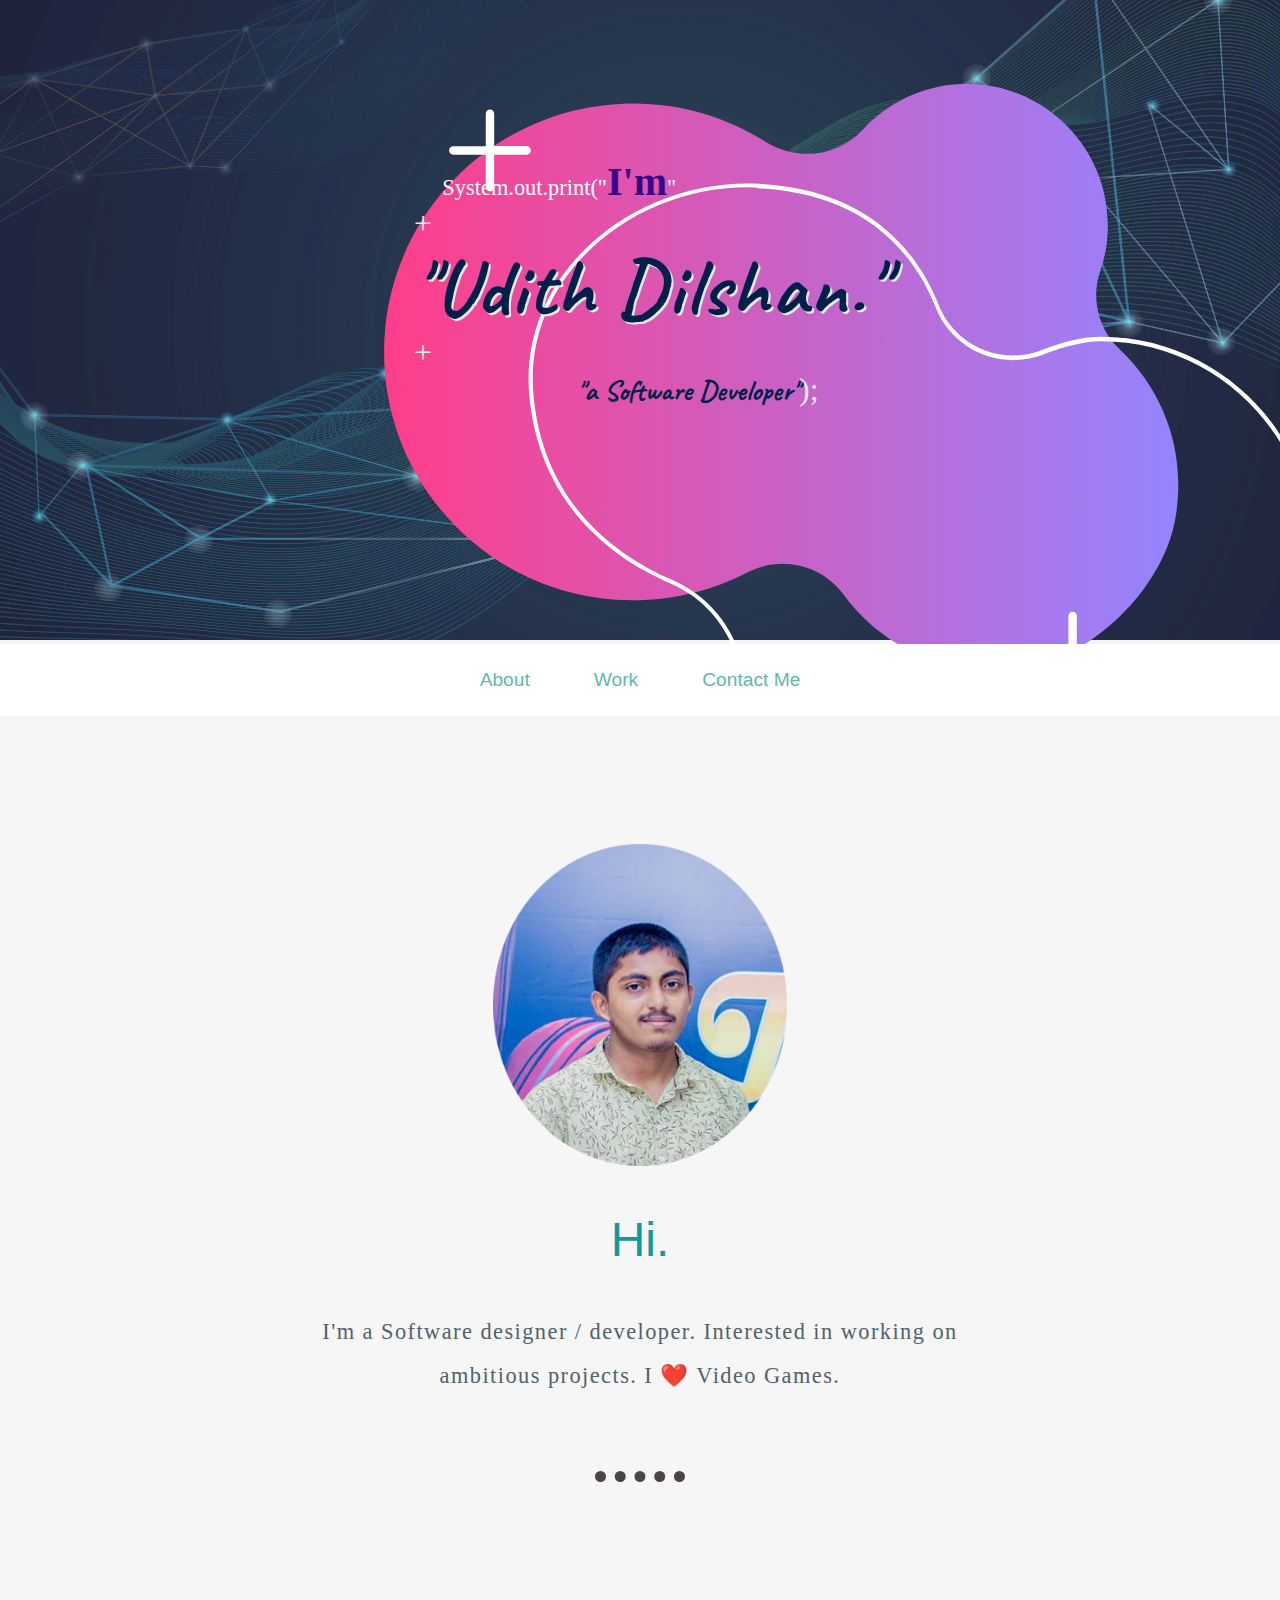
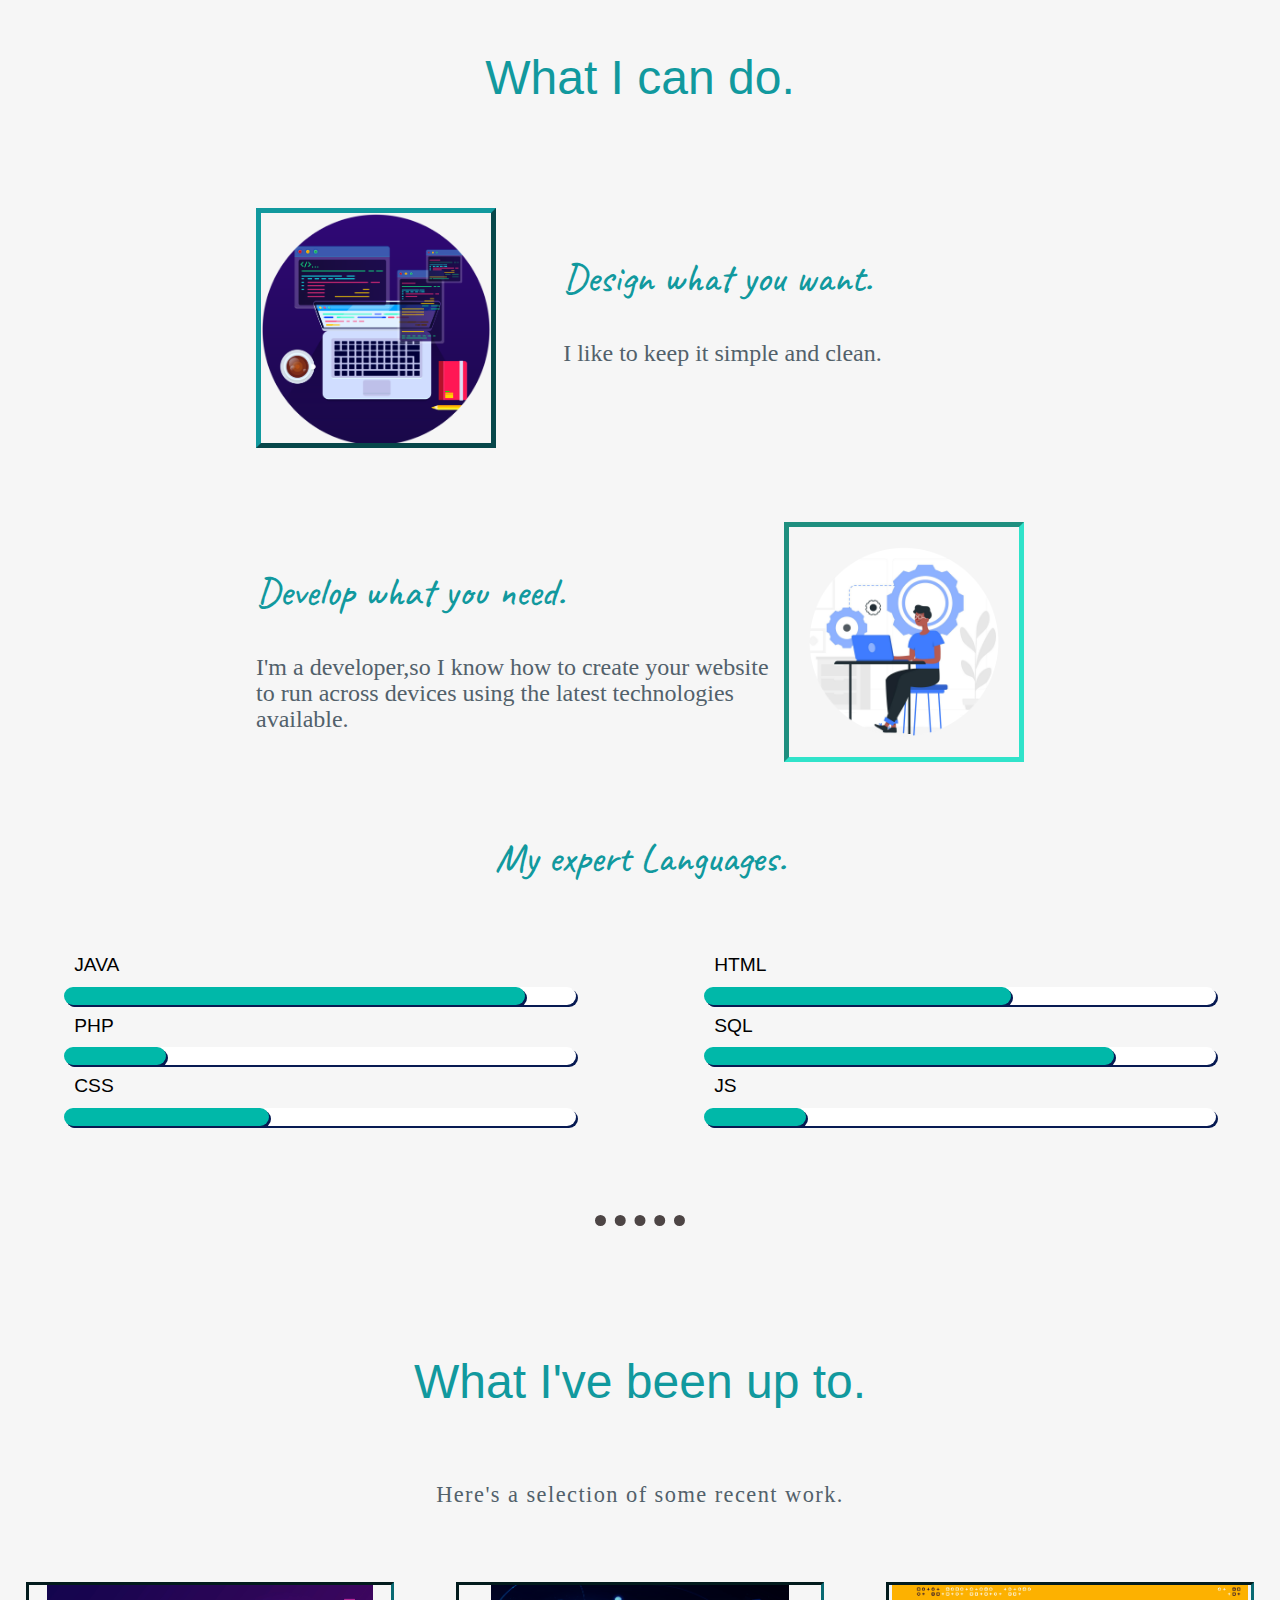
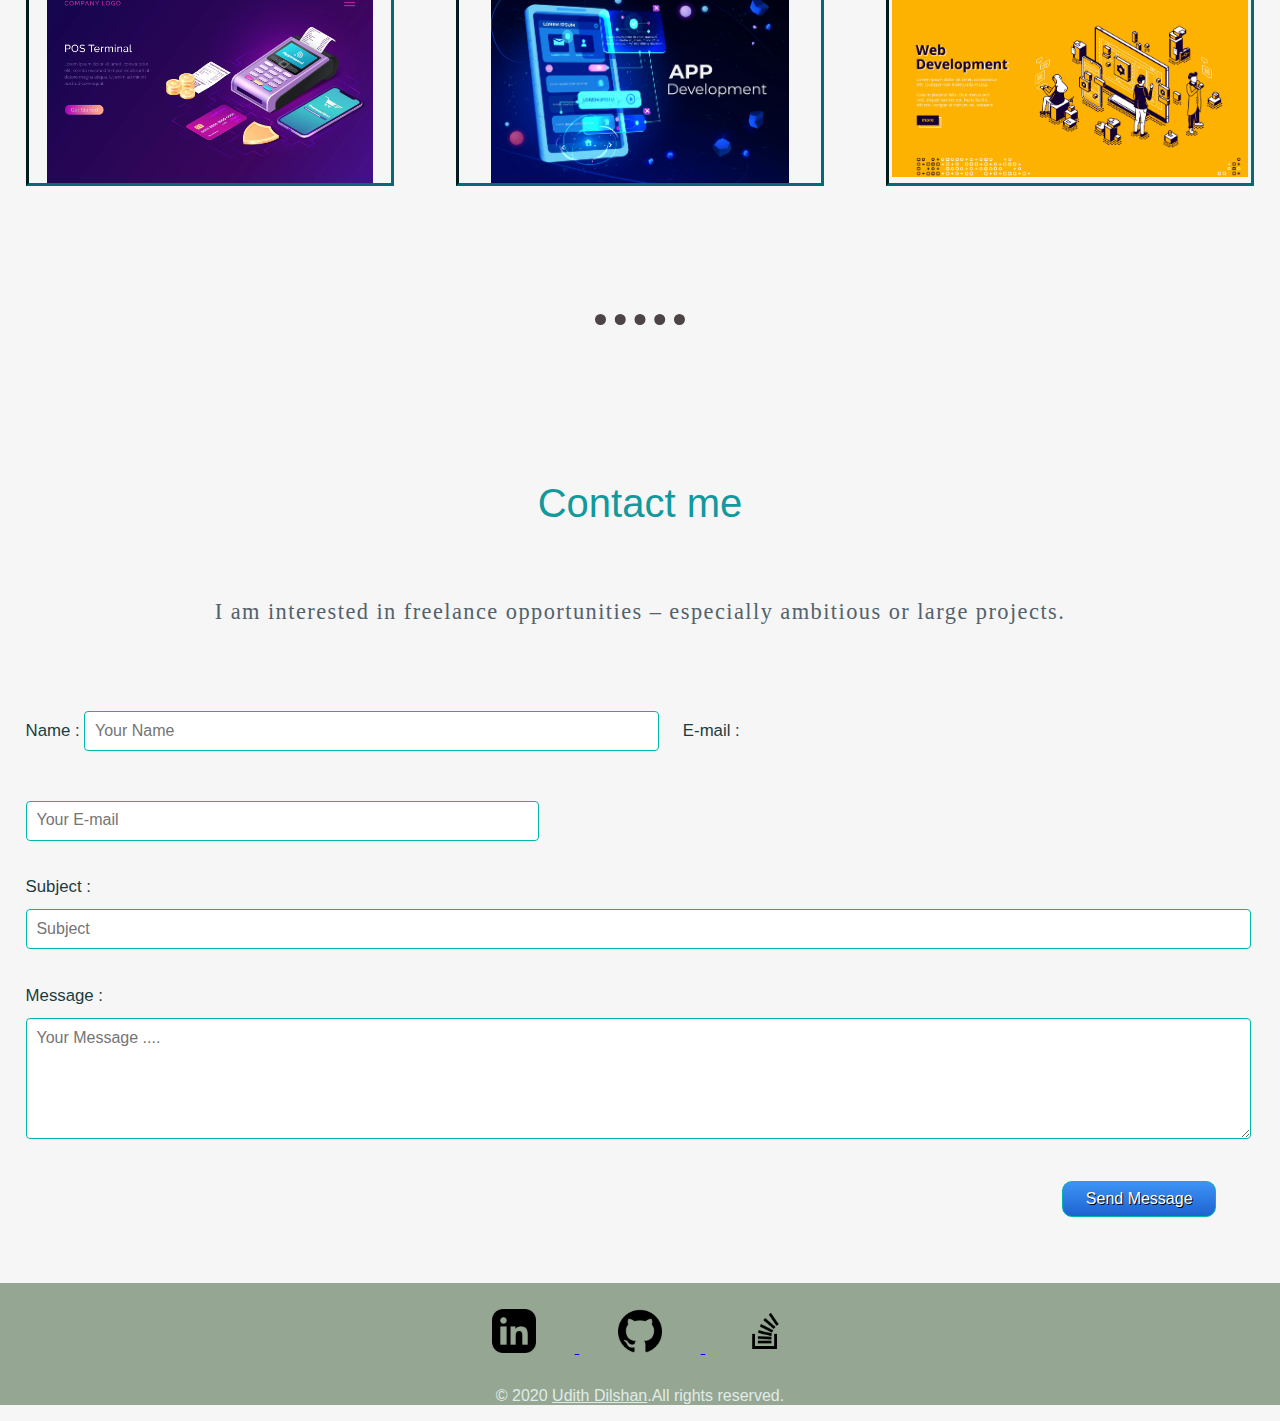
==== index.html @ 2de22fe9 "Add files via upload" ====
<!doctype html>
<head>
    <meta charset="utf-8">
    <title>Udith Dilshan</title>
    <meta name="viewport" content="width=device-width, initial-scale=1">
    <link rel="shortcut icon" sizes="64x64" href="img/favicon.png" type="image/x-icon">
    <link href="https://fonts.googleapis.com/css2?family=Caveat:wght@700&display=swap" rel="stylesheet">
    <link rel="stylesheet" href="css/normalize.css">
    <link rel="stylesheet" href="css/main.css">
    <link rel="stylesheet" href="css/responsive.css">
</head>

<body>

<div id="slideshow-container">
    <div class="slide">
        <img class="img-front" src="img/Cover.webp" alt="front_pic">
        <div id="front-shape">
            <img id="img-round" src="img/screen.svg" alt="round-gradient">
            <div class="front-text">
                <h3>System.out.print("<span>I'm</span>"</h3>
                <h1><span class="plus">+</span> "Udith Dilshan." <span class="plus">+</span></h1>
                <h2> "a Software Developer"<span>);</span></h2>
            </div>
        </div>
    </div>

</div>

<!--==============  Header  =======================-->

<header id="header">
    <nav id="menu">
        <ul>
            <li><a href="index.html" target="">About</a></li>
            <li><a href="index.html" target="">Work</a></li>
            <li><a href="index.html" target="">Contact Me</a></li>
        </ul>
    </nav>
</header>

<!--==============  Header END  =====================-->

<!--==============  Content   ========================-->

<article>
    <section id="profile">
        <div class="container">
            <img src="img/profile.png" alt="udith-dilshan-profile-pic">
            <h1>Hi.</h1>
            <p id="intro">I'm a Software designer / developer.
                Interested in working on ambitious projects.
                I ❤️ Video Games.</p>
        </div>
    </section>
    <hr>
    <section id="skills">
        <div class="container">
            <h1>What I can do.</h1>
            <div id="design">
                <img src="img/what-i-can-do-pic-1.png" alt="what-i-can-do">
                <div>
                    <h3>Design what you want.</h3>
                    <p>I like to keep it simple and clean.</p>
                </div>
            </div>
            <div id="develop">
                <img src="img/what-i-can-do-pic-2.png" alt="what-i-can-do">
                <div>
                    <h3>Develop what you need.</h3>
                    <p>I'm a developer,so I know how to create your website
                        to run across devices using the latest technologies available.</p>
                </div>
            </div>
            <div id="experience">
                <h3>My expert Languages.</h3>
                <div class="set-1">
                    <p class="lang">HTML</p>
                    <div class="scale">
                        <div class="scale" id="skill-html"></div>
                    </div>
                    <p class="lang">SQL</p>
                    <div class="scale">
                        <div class="scale" id="skill-sql"></div>
                    </div>
                    <p class="lang">JS</p>
                    <div class="scale">
                        <div class="scale" id="skill-js"></div>
                    </div>
                </div>
                <div class="set-2">
                    <p class="lang">JAVA</p>
                    <div class="scale">
                        <div class="scale" id="skill-java"></div>
                    </div>
                    <p class="lang">PHP</p>
                    <div class="scale">
                        <div class="scale" id="skill-php"></div>
                    </div>
                    <p class="lang">CSS</p>
                    <div class="scale">
                        <div class="scale" id="skill-css"></div>
                    </div>
                </div>
            </div>
        </div>
    </section>
    <hr>
    <section id="work">

        <h1>What I've been up to.</h1>
        <p>Here's a selection of some recent work.</p>
        <div id="grid-container">
            <div class="grid-item grid-item-1">
                <img class="grid-img-1" src="img/pos.webp" alt="pos">
                <a class="details details-1" href="">POS System</a>
            </div>

            <div class="grid-item grid-item-2">
                <img class="grid-img-2" src="img/app-dev.webp" alt="app">
                <a class="details details-2" href="">App Development</a>
            </div>

            <div class="grid-item grid-item-3">
                <img class="grid-img-3" src="img/web.webp" alt="web">
                <a class="details details-3" href="">Web Development</a>
            </div>
        </div>
    </section>
    <hr>
    <section id="contact-me">
        <h1>Contact me</h1>
        <p>I am interested in freelance opportunities – especially ambitious or large projects.</p>
        <form id="contact-form" action="">
            <div>
                <label for="f-name">Name :</label>
                <input id="f-name" type="text" name="Name" placeholder="Your Name">
                <label id="email-label" for="email">E-mail :</label>
                <input type="email" id="email" name="Email" placeholder="Your E-mail">
            </div>
            <div>
                <label id="subject-label" for="subject">Subject :</label>
                <input type="text" id="subject" name="subject" placeholder="Subject">
                <label for="message">Message :</label>
                <textarea name="message" id="message" cols="30" rows="10" placeholder="Your Message ...."></textarea>
            </div>
            <input id="submit" type="submit" value="Send Message">
        </form>
    </section>
</article>

<!--============ Content END ================-->
<!--=============  Footer  =================-->
<Footer>
    <div id="links">
        <a href="https://www.linkedin.com/in/udith-dilshan-728511165">
            <img src="img/social/linkedin.png" alt="linkedin">
        </a>
        <a href="https://github.com/udithdilshan">
            <img src="img/social/github.png" alt="linkedin">
        </a>
        <a href="https://stackoverflow.com/users/10536627/udith">
            <img src="img/social/stack-overflow.png" alt="stack-overflow">
        </a>
    </div>
    <div id="copy">
        <p>© 2020 <a href="">Udith Dilshan</a>.All rights reserved.</p>
    </div>
</Footer>
<!--============= Footer END =================-->

</body>

</html>
---- css/main.css ----
body {
    background-color: #f6f6f6;
    padding: 0;
    font-family: brandon-grotesque, Helvetica Neue-Light, "Helvetica Neue Light", "Helvetica Neue", Helvetica, Arial, "Lucida Grande", sans-serif;
}

/*===========slide============*/
#slideshow-container {
    width: 100%;
    display: block;
    position: relative;
}

.slide {
    position: relative;
    width: 100%;
    overflow: auto;
}

.img-front {
    width: 100%;
    opacity: 90%;
}

/*===========front shape============*/

#front-shape {
    position: absolute;
    left: 30%;
    top: 13%;
    width: fit-content;
    height: 420px;
    text-align: center;
}

#img-round {
    width: 310%;
}

.front-text {
    position: absolute;
    text-align: center;
    left: 10%;
    top: 18%;
    width: max-content;
    height: fit-content;
}

.front-text h3 {
    font-size: 1.4rem;
    color: white;
    position: relative;
    float: left;
    margin: 0 0 0 6%;
    font-family: 'Sacramento', cursive;
    font-weight: normal;
}

/*====I,m====*/
.front-text h3 span {
    font-size: 2.5rem;
    font-weight: bold;
    color: #3a0088;

}

/*udith dilshan*/
.front-text h1 {
    float: top;
    margin: 0;
    font-size: 5rem;
    text-shadow: 2px 2px #e0ebe8;
    letter-spacing: 2px;
    color: #00204a;
    font-weight: bold;
    font-family: 'Caveat', cursive;
}

/*====+====*/
.plus {
    text-shadow: none;
    display: block;
    font-family: 'Pacifico', cursive;
}

/*all span*/
span {
    font-weight: normal;
    width: 1rem;
    color: #e0ebe8;
    font-size: 2rem;
}

/*final +*/
.front-text h1 span {
    clear: right;
}

/*a software developer*/
.front-text h2 {
    float: top;
    margin: 0 0 0 20%;
    font-size: 1.8rem;
    color: #00204a;
    font-weight: bold;
    font-family: 'Caveat', cursive;
}

/*);*/
.front-text h2 span {
    font-family: 'Sacramento', cursive;
}

/*===========nav============*/
#header {
    width: 100%;
    list-style-type: none;
    overflow: hidden;
    background-color: white;
    position: sticky;
    top: 0;
    border: 0;
    margin: 0;
    padding: 25px 0;
    z-index: 1;
}

#menu {
    list-style-type: none;
    text-align: center;
    margin: 0;
    border: 0;
    padding: 0;
    overflow: hidden;
    position: sticky;
    top: 0;
}

#menu ul {
    list-style-type: none;
    margin: 0 auto 0 auto;
    width: fit-content;
    overflow: hidden;
    top: 0;
    padding: 0;

}

#menu ul li {
    float: left;
}

#menu ul li a {
    padding: 0 1rem 0;
    margin: 0 1rem 0;
    display: block;
    font-size: 1.2rem;
    color: #63b7af;
    text-align: center;
    text-decoration: none;
}

/*===========nav end============*/

/*===========section============*/
#section {
    margin: 0;
}

/*=============profile=============*/
#profile {
    padding: 10% 0 5% 0;
    width: 100%;
}

#profile .container {
    margin: 0;
    width: 100%;
    text-align: center;
}

#profile .container img {
    width: 23%;
}

#profile .container h1 {
    font-size: 3rem;
    color: #11999E;
    padding: 10px;
    text-align: center;
    font-family: sans-serif;
    font-weight: normal;
}

#intro {
    width: 50%;
    margin: auto;
    line-height: 2;
    font-weight: normal;
    letter-spacing: 0.09rem;
    font-family: serif;
    color: #52616b;
    font-size: 1.4rem;
}

/*=============hr=============*/

hr {
    width: 7%;
    border-style: none none dotted;
    border-bottom-width: 0.7rem;
    border-bottom-color: #4d4545;
}

/*=============skills=============*/
#skills {
    padding: 10% 0 5% 0;
    width: 100%;
    margin-bottom: 2%;
}

#skills .container {
    margin: 0;
    width: 100%;
}

#skills .container h1 {
    text-align: center;
    font-size: 3rem;
    color: #11999e;
    font-family: sans-serif;
    font-weight: normal;
}

/*=============design=============*/
#design {

    margin: 8% 20% 0;
    width: fit-content;
    height: 250px;
}

#design img {
    width: 30%;
    padding: 0;
    border-style: outset;
    border-width: 5px;
    border-color: #11999e;
    float: left;
}

#design div {
    line-height: 2;
    margin: 1% 0 0 40%;
    width: fit-content;
    padding-top: 1%;
}

#design div h3 {
    text-align: left;
    font-size: 2.5rem;
    color: #11999e;
    line-height: 1.1;
    width: fit-content;
    font-family: 'Caveat', cursive;
    font-weight: 500;
}

#design div p {
    text-align: left;
    font-size: 1.5rem;
    color: #52616b;
    width: fit-content;
    line-height: 1.1;
    font-family: serif;
    font-weight: 500;
}

/*=============develop=============*/
#develop {
    clear: left;
    margin: 5% 20% 0;
    width: fit-content;
    height: 250px;
}

#develop img {
    border-style: inset;
    border-width: 5px;
    border-color: #30e3ca;
    width: 30%;
    padding: 0;
    float: right;
}

#develop div {

    line-height: 2;
    width: 70%;
    padding: 1% 0 0 0;
}

#develop div h3 {
    text-align: left;
    font-size: 2.5rem;
    color: #11999e;
    line-height: 1.1;
    width: fit-content;
    font-family: 'Caveat', cursive;
    font-weight: 500;
}

#develop div p {
    text-align: left;
    font-size: 1.5rem;
    color: #52616b;
    width: fit-content;
    line-height: 1.1;
    font-family: serif;
    font-weight: 500;
}

/*=============experience=============*/
#experience {
    text-align: center;
    margin: 5% 0 0;
    padding: 0;
    width: 100%;
}

#experience h3 {
    margin: 0 auto 5% auto;
    text-align: center;
    font-size: 2.5rem;
    color: #11999e;
    line-height: 1.1;
    width: fit-content;
    font-family: 'Caveat', cursive;
    font-weight: 500;
}

.lang {
    font-size: 1.2rem;
    padding: 2%;
    margin: 0;
    text-align: left;
    width: fit-content;
}

.set-1 {
    box-sizing: border-box;
    text-align: left;
    width: 40%;
    padding: 0;
    float: right;
    margin-right: 5%;
}

.set-2 {
    width: 40%;
    padding: 0;
    margin-left: 5%;
}

.scale {
    width: 100%;
    height: 18px;
    border: 10px;
    padding: 0;
    border-radius: 10px;
    background-color: white;
    box-shadow: 2px 2px #071a52;
}

#skill-java {
    box-sizing: border-box;
    width: 90%;
    background-color: #00b8a9;
}

#skill-html {
    box-sizing: border-box;
    width: 60%;
    background-color: #00b8a9;
}

#skill-sql {
    box-sizing: border-box;
    width: 80%;
    background-color: #00b8a9;
}

#skill-php {
    box-sizing: border-box;
    width: 20%;
    background-color: #00b8a9;
}

#skill-js {
    box-sizing: border-box;
    width: 20%;
    background-color: #00b8a9;
}

#skill-css {
    box-sizing: border-box;
    width: 40%;
    background-color: #00b8a9;
}

/*=============work=============*/
#work {
    margin: 10% 0;
    width: 100%;
    text-align: center;
}

#work h1 {
    text-align: center;
    font-size: 3rem;
    color: #11999e;
    font-family: sans-serif;
    font-weight: normal;
}

#work p {
    text-align: center;
    width: 100%;
    margin: 5% auto 5%;
    line-height: 2;
    font-weight: normal;
    letter-spacing: 0.09rem;
    font-family: serif;
    color: #52616b;
    font-size: 1.4rem;
}

/*=============work Grid=============*/
#grid-container {
    position: relative;
    display: grid;
    grid-template-columns: 30% 30% 30%;
    grid-gap: 5% 5%;
    margin: 4% 2% 4% 2%;
    width: auto;
    line-height: 3;
}

.grid-item {
    position: relative;
    background-position: bottom;
    padding: 0;
    text-align: center;
    width: 100%;
    box-sizing: border-box;
    border-style: inset;
    border-width: 3px;
    border-color: #086972;
}

.grid-item-1 {
    width: 100%;
    height: auto;
}

.grid-item-2 {
    width: 100%;
    height: auto;

}

.grid-item-3 {
    width: 100%;
    height: auto;
}

.grid-img-1 {
    width: 90%;
    height: initial;
    display: block;
    margin: auto;
}

.grid-img-2 {
    width: 82%;
    height: inherit;
    display: block;
    margin: auto;
}

.grid-img-3 {
    width: 98%;
    height: inherit;
    display: block;
    margin: auto;
}

.details {
    position: absolute;
    bottom: 0;
    left: 0;
    text-decoration: none;
    margin: 0;
    background: rgb(0, 0, 0);
    background: rgba(8, 105, 114, 0.8);
    color: #e0ebe8;
    width: 100%;
    opacity: 0;
    transition: .5s ease;
    font-size: 1.2rem;
    text-align: center;
}

.grid-item-1:hover .details-1 {
    opacity: 1;
    background: rgba(8, 105, 114, 0.8);
}

.grid-item-2:hover .details-2 {
    opacity: 1;
    background: rgba(8, 105, 114, 0.8);
}

.grid-item-3:hover .details-3 {
    opacity: 1;
    background: rgba(8, 105, 114, 0.8);
}

/*=============Contact me=============*/
#contact-me {
    margin: 5% 0 0;
    width: 100%;
    padding-top: 5%;
    height: fit-content;
}

#contact-me h1 {
    text-align: center;
    font-size: 2.5rem;
    color: #11999e;
    font-family: sans-serif;
    font-weight: normal;
    margin-bottom: 5%;
}

#contact-me p {
    text-align: center;
    width: 80%;
    margin: auto;
    line-height: 2;
    font-weight: normal;
    letter-spacing: 0.09rem;
    font-family: serif;
    color: #52616b;
    font-size: 1.4rem;
}

/*=============Contact form=============*/

#contact-form {
    text-align: left;
    padding: 5% 0 0;
}

#contact-form label {
    color: #1a3c40;
    font-size: 1.05rem;
    font-family: sans-serif;
}

input, textarea {
    width: 98%;
    padding: 0.8%;
    border: 1px solid #00b8a9;
    border-radius: 4px;
    resize: vertical;
    margin: 1% 0 3%;

}

#contact-form div {
    width: available;
    padding: 0 2% 0;
}

#f-name {
    width: 45%;
}

#email-label {
    margin-left: 1.6%;
}

#email {
    width: 40%;
}

#message {
    height: 100px;
}

#submit {
    width: 12%;
    float: right;
    margin: 0 5%;
    border-radius: 10px;
    background-color: #11999E;
    padding: 8px;
    color: white;
    text-decoration: none;
    text-shadow: 1px 1px black;
    background-image: linear-gradient(#3D94F6, #1E62D0);
}

#submit:hover {

}

/*=============Footer=============*/
footer {
    margin: 8% 0 0 0;
    padding: 0;
    width: 100%;
    background-color: #95a792;
    text-align: center;
}

#links {
    margin: 0;
    padding: 2% 0 0;
    background-color: #95a792;
    width: fit-content;
}

#links a img {
    width: 3.5%;
    margin: 0 3%;
}

#copy {
    margin: 0;
    padding: 1% 0 0;
    background-color: #95a792;
}

#copy p {
    color: #e0ebe8;
}

#copy p a {
    color: #e0ebe8;
}
---- css/responsive.css ----
@media only screen and (max-width: 375px) {
    /*===========front shape============*/
    #img-round {
        width: 80%;
    }

    #front-shape {
        height: 100px;
        left: 20%;
        top: 15%;
    }

    .front-text {
        left: 10%;
        top: 22%;
        line-height: 1;
    }

    .front-text h3 {
        font-size: 0.4rem;
    }

    /*====I,m====*/
    .front-text h3 span {
        font-size: 0.6rem;
    }

    /*udith dilshan*/
    .front-text h1 {
        font-size: 1.2rem;
        text-shadow: 1px 1px #e0ebe8;
    }

    /*all span*/
    span {
        font-size: 0.3rem;
    }

    .front-text h2 {
        margin-top: 2%;
        font-size: 0.75rem;
    }

    /*===========nav============*/
    #header {
        padding: 15px 0;
    }

    #menu ul li a {
        font-size: 1.2rem;
        padding: 0 0.5rem 0;
        margin: 0 0.5rem 0;

    }

    /*=============profile=============*/
    #profile .container img {
        width: 50%;
    }

    #profile .container h1 {
        font-size: 1.5rem;
    }

    #intro {
        width: 70%;
        letter-spacing: 0.09rem;
        font-size: 0.9rem;
    }

    /*=============hr=============*/
    hr {
        width: 20%;
        border-bottom-width: 0.5rem;
    }

    #skills .container h1 {
        font-size: 2rem;
    }

    /*=============design=============*/
    #design {
        margin: auto;
        text-align: center;

    }

    #design img {
        width: 40%;;
        float: none;
    }

    #design div {
        width: 100%;
        margin: auto;
        text-align: center;
    }

    #design div h3 {
        margin: 2% 0;
        width: 100%;
        text-align: center;
        font-size: 1.5rem;
    }

    #design div p {
        width: 100%;
        text-align: center;
        font-size: 1rem;
    }

    /*=============develop=============*/
    #develop {
        height: auto;
        margin: auto;
        text-align: center;

    }

    #develop img {
        width: 40%;;
        float: none;
    }

    #develop div {
        width: 100%;
        margin: auto;
        text-align: center;
    }

    #develop div h3 {
        margin: 2% 0;
        width: 100%;
        text-align: center;
        font-size: 1.5rem;
    }

    #develop div p {
        width: 100%;
        text-align: center;
        font-size: 1rem;
    }

    /*=============experience=============*/
    #experience {
        height: auto;
        margin: 5% auto 5%;
    }

    #experience img {
        width: 40%;;
        float: none;
    }

    #experience h3 {
        margin: 2% 0;
        width: 100%;
        text-align: center;
        font-size: 1.5rem;
    }

    #experience div p {
        width: 100%;
        text-align: center;
        font-size: 1rem;
    }

    .set-1 {
        margin: 10% 0 0 5%;
        float: none;
        width: 85%;
    }

    .set-2 {
        float: none;
        width: 85%;
    }

    .lang {
        font-size: 0.3rem;
        text-align: left;
    }

    .scale {
        margin-top: 2%;
        width: 100%;
        height: 10px;
    }

    /*=============work=============*/
    #work {
        height: 620px;
        margin: 10% 0 10%;

    }

    #work h1 {
        font-size: 2rem;
        width: 80%;
        margin: 0 0 0 10%;
    }

    #work p {
        font-size: 1rem;
        width: 80%;
    }

    /*=============work Grid=============*/
    #grid-container {
        grid-template-columns: 100%;
        padding: 0 8% 0 8%;
    }

    .details {
        font-size: 0.8rem;
        opacity: 0.8;
    }

    /*=============Contact me=============*/
    #contact-me h1 {
        font-size: 2rem;
    }

    #contact-me p {
        width: 90%;
        font-size: 1rem;
    }

    /*=============Contact form=============*/
    #contact-form {
        height: 350px;
    }

    #contact-form label {
        font-size: 0.9rem;
    }

    #f-name {
        width: 95%;
    }

    #email {
        width: 95%;
    }

    #subject {
        width: 95%;
    }

    #submit {
        overflow: inherit;
        width: 45%;
    }

    /*=============Footer=============*/
    #links {
        /*padding-left: 20%;*/
    }

    #links a img {
        width: 10%;
    }

    #copy p {
        font-size: 0.8rem;
    }
}

@media only screen and (max-width: 520px) {
    /*=============Contact form=============*/
    #f-name {
        width: 95%;
    }

    #email {
        width: 95%;
    }

    #subject {
        width: 95%;
    }

    #submit {
        overflow: inherit;
        width: 45%;
    }

    .details {
        font-size: 0.8rem;
        opacity: 0.8;
    }
    /*=============Footer=============*/
    #links a img {
        width: 8%;
    }

    #copy p {
        font-size: 0.8rem;
    }
}

@media only screen and (min-width: 521px) and (max-width: 680px) {
    /*===========front shape============*/
    #img-round {
        width: 140%;
    }

    #front-shape {
        top: 15%;
        height: auto;
        left: 25%;

    }

    .front-text {
        left: 6%;
        top: 15%;
    }

    .front-text h3 {
        font-size: 0.6rem;

    }

    /*====I,m====*/
    .front-text h3 span {
        font-size: 1.4rem;
    }

    /*udith dilshan*/
    .front-text h1 {
        font-size: 2.2rem;
        text-shadow: 1px 1px #e0ebe8;
    }

    /*all span*/
    span {
        font-size: 0.5rem;
    }

    .front-text h2 {
        font-size: 1.2rem;
    }

    /*=============profile=============*/
    #profile .container img {
        width: 45%;
    }

    #profile .container h1 {
        font-size: 2.5rem;
    }

    #intro {
        width: 79%;
        letter-spacing: 0.09rem;
        font-size: 1.2rem;
    }

    /*=============hr=============*/

    hr {
        width: 9%;
        border-bottom-width: 0.4rem;

    }

    /*=============skills=============*/
    #skills .container h1 {
        font-size: 2rem;
    }


    /*=============design=============*/
    #design {
        margin: 8% 2% 0;
        width: fit-content;
        height: 200px;
        text-align: center;
    }

    #design img {
        width: 35%;
        border-width: 4px;
    }

    #design div {
        line-height: 2;
        float: none;
        padding: 1% 0 0;
    }

    #design div h3 {
        font-size: 2rem;
    }

    #design div p {
        font-size: 1.2rem;
    }

    /*=============develop=============*/
    #develop {
        margin: 10% 2% 0;
        height: 180px;

    }

    #develop img {
        width: 35%;
        margin-top: 3%;
        border-width: 4px;
    }

    #develop div h3 {
        font-size: 2rem;

    }

    #develop div p {
        font-size: 1.2rem;
    }
    /*=============experience=============*/
    #experience {
        margin: 10% 0 5%;
    }

    #experience h3 {
        font-size: 2rem;
    }

    .lang {
        font-size: 0.9rem;
    }

    .scale {
        height: 12px;
        box-shadow: 0.08rem 0.08rem #071a52;
    }

    /*=============work=============*/
    #work h1 {
        font-size: 2.5rem;
    }

    #work p {
        width: 70%;
        font-size: 1.2rem;
    }

    /*=============work Grid=============*/
    #grid-container {
        grid-template-columns: 80%;
        grid-gap: 0;
    }

    .grid-item {
        margin: 0 0 10% 15%;
    }

    .details {
        font-size: 1.5rem;
        opacity: 0.8;
    }
    /*=============Contact me=============*/
    #contact-me h1 {
        font-size: 2.5rem;
    }

    #contact-me p {
        font-size: 1.2rem;
        width: 80%;
    }

    /*=============Contact form=============*/
    #contact-form label {
        font-size: 1rem;
    }

    #f-name {
        width: 95%;
    }

    #email {
        width: 95%;
    }

    #submit {
        width: 40%;
        padding: 8px;

    }
    /*=============Footer=============*/
    footer {
        margin: 15% 0 0 0;
    }

    #links a img {
        width: 8%;
        margin: 0 3%;
    }

    #links {
        padding-left: 0;
    }

    #copy {
        padding: 5% 0 0;
    }

    #copy p {
        font-size: 1rem;
        color: #e0ebe8;
    }



}

@media only screen and (min-width: 321px)and (max-width: 375px) {
    /*===========front shape============*/
    #img-round {
        width: 90%;
    }

    #front-shape {
        top: 15%;
        height: auto;
        left: 25%;

    }

    .front-text {
        left: 5%;
        top: 18%;
        line-height: 1;
    }

    .front-text h3 {
        font-size: 0.43rem;

    }

    /*====I,m====*/
    .front-text h3 span {
        font-size: 0.75rem;
    }

    /*udith dilshan*/
    .front-text h1 {
        font-size: 1.4rem;
        text-shadow: 1px 1px #e0ebe8;
    }

    /*all span*/
    span {
        font-size: 0.5rem;
    }

    .front-text h2 {
        font-size: 0.8rem;
    }

    /*===========nav============*/
    #menu ul {
    }

    #menu ul li a {
        padding: 0 0.5rem 0;
        margin: 0 0.5rem 0;
    }

    /*=============profile=============*/
    #profile .container img {
        width: 55%;
    }

    #profile .container h1 {
        font-size: 2.3rem;
    }

    #intro {
        width: 90%;
        font-size: 1.1rem;
    }

    /*=============hr=============*/
    hr {
        margin-top: 6%;
        width: 15%;
        border-bottom-width: 0.4rem;
    }

    #skills .container h1 {
        font-size: 2.3rem;
    }

    /*=============skills=============*/
    #skills .container h1 {
        font-size: 2rem;
    }

    /*=============experience=============*/
    #experience {
        margin: 10% 0 5%;
    }

    /*=============work=============*/
    #work {
        height: auto;
        margin: 10% 0 20%;
    }

    #work h1 {
        width: 70%;
        margin: 0 0 0 15%;

    }

    /*=============work Grid=============*/
    /*=============Contact me=============*/
    #contact-me {
        margin: 10% 0 0;
        width: 100%;
        padding-top: 5%;
        height: fit-content;
    }

    /*=============Footer=============*/
    #links a img {
        margin: 0 3%;
    }

    #copy p {
        font-size: 0.8rem;
        color: #e0ebe8;
    }
}

@media only screen and (min-width: 376px) and (max-width: 425px) {
    /*===========front shape============*/
    #img-round {
        width: 100%;
    }

    #front-shape {
        height: 100px;
        left: 25%;
        top: 15%;
    }

    .front-text {
        left: 2%;
        top: 25%;
    }

    .front-text h3 {
        font-size: 0.5rem;
    }

    /*====I,m====*/
    .front-text h3 span {
        font-size: 0.8rem;
    }

    /*udith dilshan*/
    .front-text h1 {
        font-size: 1.6rem;
        text-shadow: 1px 1px #e0ebe8;

    }

    /*all span*/
    span {
        font-size: 0.3rem;
    }

    .front-text h2 {
        margin-top: 2%;
        font-size: 0.9rem;
    }

    /*===========nav============*/
    #header {
        padding: 15px 0;
    }

    #menu ul li a {
        font-size: 1.2rem;
        margin: auto;
    }

    /*=============profile=============*/
    #profile .container img {
        width: 60%;
    }

    #profile .container h1 {
        font-size: 2rem;
    }

    #intro {
        width: 80%;
        letter-spacing: 0.09rem;
        font-size: 1.2rem;
    }

    /*=============hr=============*/
    hr {
        margin-top: 6%;
        width: 13%;
        border-bottom-width: 0.3rem;
    }

    /*=============skills=============*/
    #skills .container h1 {
        font-size: 2rem;
    }

    /*=============design=============*/
    #design {
        margin: 8% 2% 0;
        width: fit-content;
        height: 140px;
        text-align: center;
    }

    #design img {
        width: 35%;
        border-width: 4px;
    }

    #design div {
        line-height: 2;
        margin: 0 0 0 40%;
        float: none;
        width: fit-content;
        padding: 1% 0 0;
    }

    #design div h3 {
        font-size: 1.6rem;
    }

    #design div p {
        font-size: 1.2rem;
    }

    /*=============develop=============*/
    #develop {
        margin: 10% 2% 0;
        height: 180px;

    }

    #develop img {
        width: 35%;
        margin-top: 3%;
        border-width: 4px;
    }

    #develop div h3 {
        font-size: 1.6rem;

    }

    #develop div p {
        font-size: 1.2rem;
    }

    /*=============experience=============*/
    #experience {
        margin: 10% 0 5%;
    }

    #experience h3 {
        font-size: 1.6rem;
    }

    .lang {
        font-size: 0.9rem;
    }

    .set-1 {
        width: 45%;
        margin-right: 2%;
    }

    .set-2 {
        width: 45%;
        margin-left: 2%;
    }

    .scale {
        height: 9px;
        box-shadow: 0.08rem 0.08rem #071a52;
    }

    /*=============work=============*/
    #work h1 {
        font-size: 2rem;
    }

    #work p {
        width: 70%;
        font-size: 1.2rem;
    }

    /*=============work Grid=============*/
    #grid-container {
        grid-template-columns: 80%;
        grid-gap: 0;
    }

    .grid-item {
        margin: 0 0 10% 15%;
    }

    .details {
        font-size: 0.8rem;
        opacity: 0.8;
    }

    /*=============Contact me=============*/
    #contact-me h1 {
        font-size: 2rem;
    }

    #contact-me p {
        font-size: 0.8rem;
        width: 80%;
    }

    /*=============Contact form=============*/
    #contact-form label {
        font-size: 0.9rem;
    }

    #f-name {
        width: 95%;
    }

    #email {
        width: 95%;
    }

    #submit {
        width: 40%;
        padding: 5px;

    }

    /*=============Footer=============*/
    footer {
        margin: 15% 0 0 0;
    }

    #links a img {
        width: 10%;
        margin: 0 3%;
    }

    #links {
        padding-left: 0;
    }

    #copy {
        padding: 2% 0 0;
    }

    #copy p {
        font-size: 0.8rem;
        color: #e0ebe8;
    }

}

@media only screen and (min-width: 426px) and (max-width: 520px) {
    /*===========front shape============*/
    #img-round {
        width: 130%;
    }

    #front-shape {
        top: 15%;
        height: auto;
        left: 30%;
    }

    .front-text {
        left: 3%;
        top: 15%;
        height: auto;
    }

    .front-text h3 {
        font-size: 0.6rem;
    }

    /*====I,m====*/
    .front-text h3 span {
        font-size: 1rem;
    }

    /*udith dilshan*/
    .front-text h1 {
        font-size: 1.9rem;
        text-shadow: 1px 1px #e0ebe8;
    }

    /*all span*/
    span {
        font-size: 0.6rem;
    }

    .front-text h2 {
        font-size: 1.1rem;
    }

    /*=============profile=============*/
    #profile .container img {
        width: 60%;
    }

    #profile .container h1 {
        font-size: 2.5rem;
    }

    #intro {
        width: 90%;
        letter-spacing: 0.09rem;
        font-size: 1.3rem;
    }

    /*=============hr=============*/
    hr {
        margin-top: 6%;
        width: 15%;
        border-bottom-width: 0.5rem;
    }

    /*=============skills=============*/
    #skills .container h1 {
        font-size: 2.5rem;
    }

    /*=============design=============*/
    #design {
        margin: 8% 2% 0;
        width: fit-content;
        height: 140px;
        text-align: center;
    }

    #develop img {
        width: 35%;
        margin-top: 3%;
        border-width: 4px;
    }

    #design div h3 {
        font-size: 1.7rem;
    }

    #design div p {
        font-size: 1.2rem;
    }

    /*=============develop=============*/
    #develop {
        margin: 10% 2% 0;
        height: 180px;

    }

    #develop img {
        width: 35%;
        margin-top: 5%;
        border-width: 4px;
    }

    #develop div h3 {
        font-size: 1.7rem;

    }

    #develop div p {
        font-size: 1.2rem;
    }

    /*=============experience=============*/
    #experience {
        margin: 10% 0 5%;
    }

    #experience h3 {
        font-size: 1.7rem;
    }

    .lang {
        font-size: 1rem;
    }

    .scale {
        height: 10px;
        box-shadow: 0.08rem 0.08rem #071a52;
    }

    /*=============work=============*/
    #work h1 {
        font-size: 2.5rem;
    }

    #work p {
        width: 70%;
        font-size: 1.2rem;
    }

    /*=============work Grid=============*/
    #grid-container {
        grid-template-columns: 80%;
        grid-gap: 0;
    }

    .grid-item {
        margin: 0 0 10% 15%;
    }

    .details {
        font-size: 1.2rem;
        opacity: 0.8;
    }

    /*=============Contact me=============*/
    #contact-me h1 {
        font-size: 2.5rem;
    }

    #contact-me p {
        font-size: 1.2rem;
        width: 80%;
    }

    /*=============Contact form=============*/
    #contact-form label {
        font-size: 1rem;
    }

    #f-name {
        width: 95%;
    }

    #email {
        width: 95%;
    }

    #submit {
        width: 40%;
        padding: 5px;

    }

}

@media only screen and (min-width: 681px)  and (max-width: 720px) {
    #img-round {
        width: 190%;
    }

    #front-shape {
        height: 300px;
        top: 15%;
        left: 28%;
    }

    .front-text {
        line-height: 1.3;
        left: 4%;
        top: 17%;
    }

    .front-text h3 {
        line-height: 1.1;
        font-size: 0.9rem;

    }

    .front-text h3 span {
        font-size: 1.5rem;
    }

    /*udith dilshan*/
    .front-text h1 {
        font-size: 3rem;
    }

    /*all span*/
    span {
        font-size: 0.5rem;
    }

    .front-text h2 {
        padding-top: 2%;
        font-size: 1.2rem;
    }

    /*);*/
    .front-text h2 span {
        margin-top: 2%;
        font-size: 1rem;
    }

    /*=============profile=============*/
    #profile .container img {
        width: 30%;
    }

    #intro {
        width: 60%;
        letter-spacing: 0.09rem;
        font-size: 1.4rem;
    }

    /*=============hr=============*/
    hr {
        margin-top: 6%;
        width: 10%;
        border-bottom-width: 0.5rem;
    }

    #profile .container h1 {
        font-size: 2.8rem;
    }

    /*=============skills=============*/
    /*=============design=============*/
    #design {
        margin: 8% 10% 0;
        height: 200px;
    }

    /*=============develop=============*/
    #develop {
        margin: 5% 10% 0;
        height: 200px;
    }

    /*=============experience=============*/
    .scale {
        height: 12px;
    }

    .lang {
        font-size: 1rem;
    }

    /*=============work=============*/
    #work {
    }

    /*=============work Grid=============*/
    #grid-container {
        grid-template-columns: 80%;
        height: 800px;
        padding-left: 20%;
    }

    /*=============Contact form=============*/
    #contact-form {
        padding-left: 4%;
    }

    #f-name {
        width: 95%;
        clear: left;
    }

    #email {
        width: 95%;
    }

    #subject {
        width: 95%;
    }

    #message {
        width: 95%;
    }

    #submit {
        width: 20%;
    }

    /*=============Footer=============*/
    #links a img {
        width: 6%;
    }

    #copy p {
        font-size: 0.8rem;
    }
}

@media only screen and (min-width: 721px) and (max-width: 1024px) {
    /*===========front shape============*/
    #img-round {
        width: 280%;
    }

    #front-shape {
        top: 15%;
    }

    .front-text {
        left: 8%;
        top: 15%;
    }

    .front-text h3 {
        font-size: 1.1rem;

    }

    /*====I,m====*/
    .front-text h3 span {
        font-size: 2.2rem;
    }

    /*udith dilshan*/
    .front-text h1 {
        font-size: 4rem;
        letter-spacing: 4px;
    }

    /*all span*/
    span {
        font-size: 1.5rem;
    }

    .front-text h2 {
        font-size: 2rem;
    }

    /*=============profile=============*/
    #profile .container img {
        width: 25%;
    }

    #intro {
        width: 83%;
        letter-spacing: 0.09rem;
        font-size: 1.4rem;
    }

    /*=============skills=============*/
    /*=============design=============*/
    #design {
        margin: 8% 20% 0;
        height: 200px;
    }

    /*=============develop=============*/
    #develop {
        margin: 5% 20% 0;
        height: 200px;
    }

    /*=============experience=============*/
    .scale {
        height: 15px;
    }

    .lang {
        font-size: 1.1rem;
    }

    /*=============Contact form=============*/
    #f-name {
        width: 40%;
        clear: left;
    }

    #email {
        width: 40%;
    }

    #subject {
        width: 96%;
    }

    #message {
        width: 96%;
    }

    #submit {
        width: 20%;
    }

    #links a img {
        width: 4.5%;
    }

    #copy p {
        font-size: 1rem;
    }

}
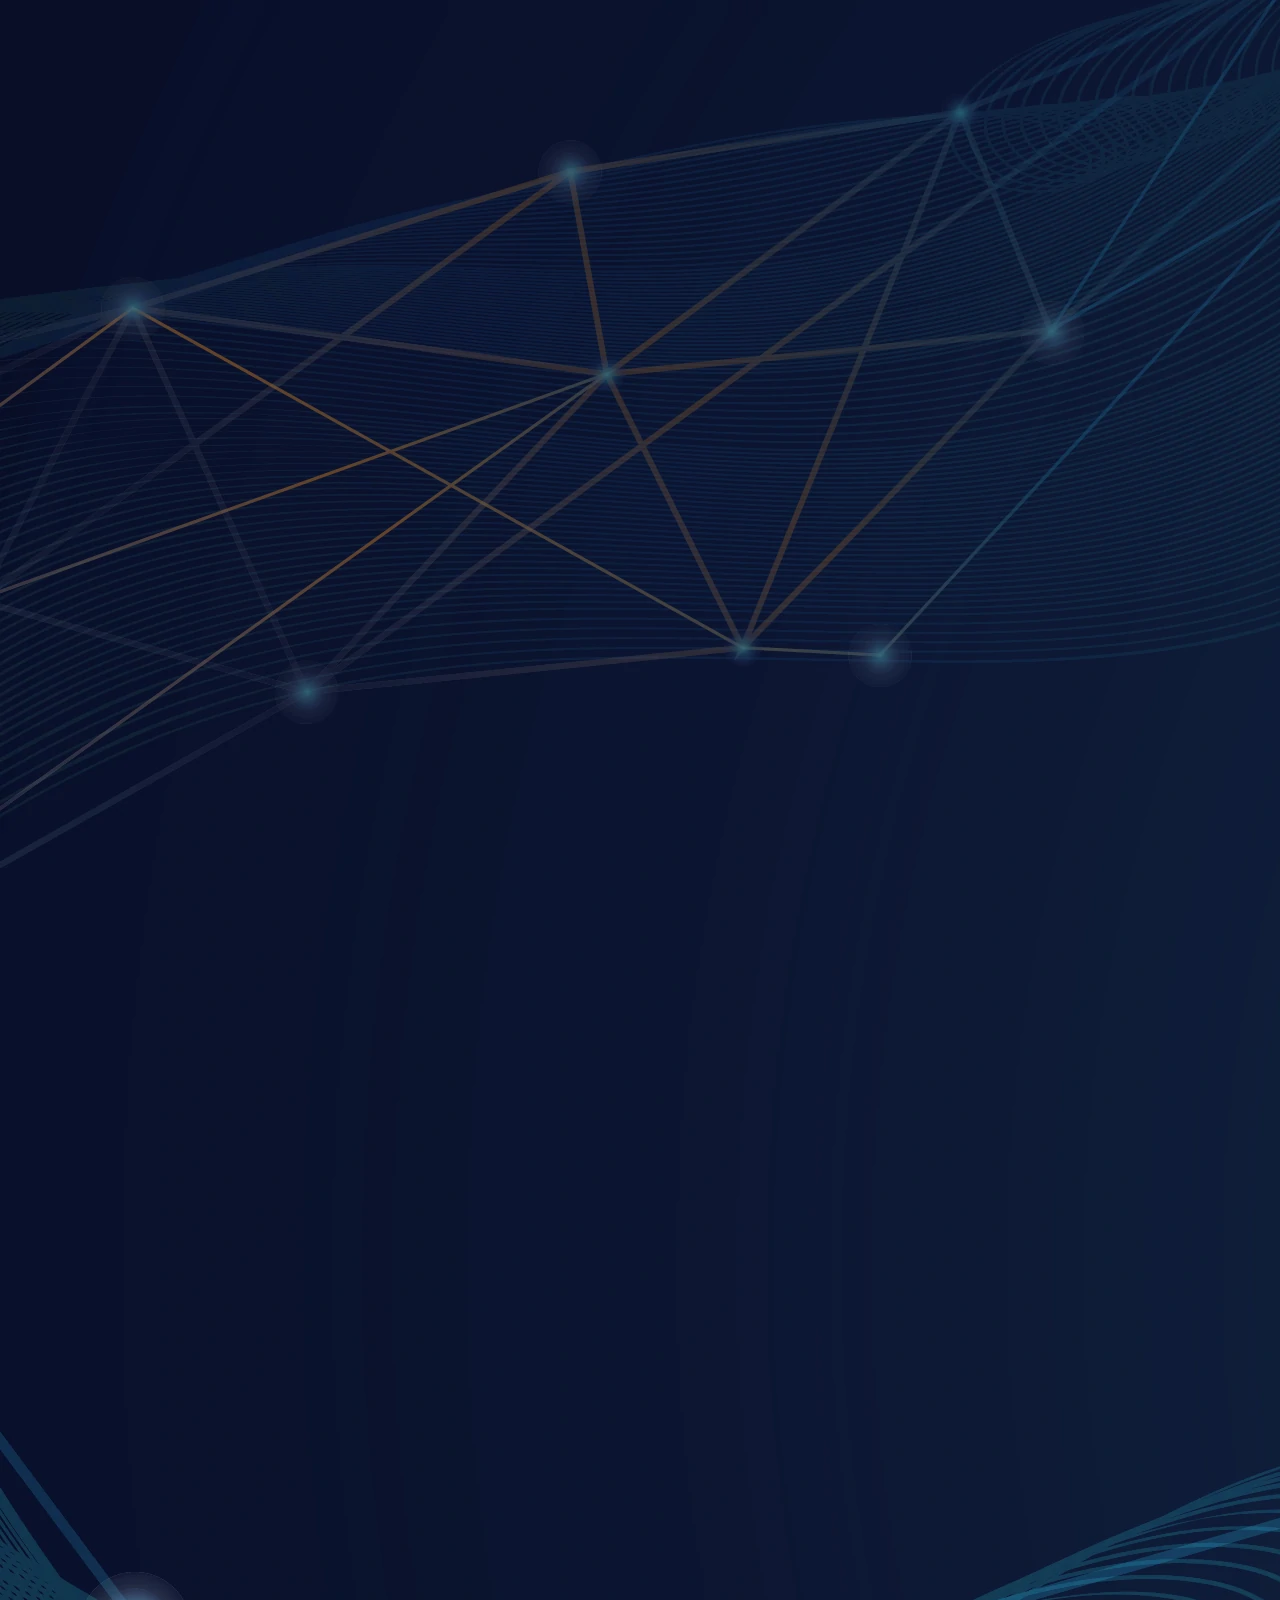
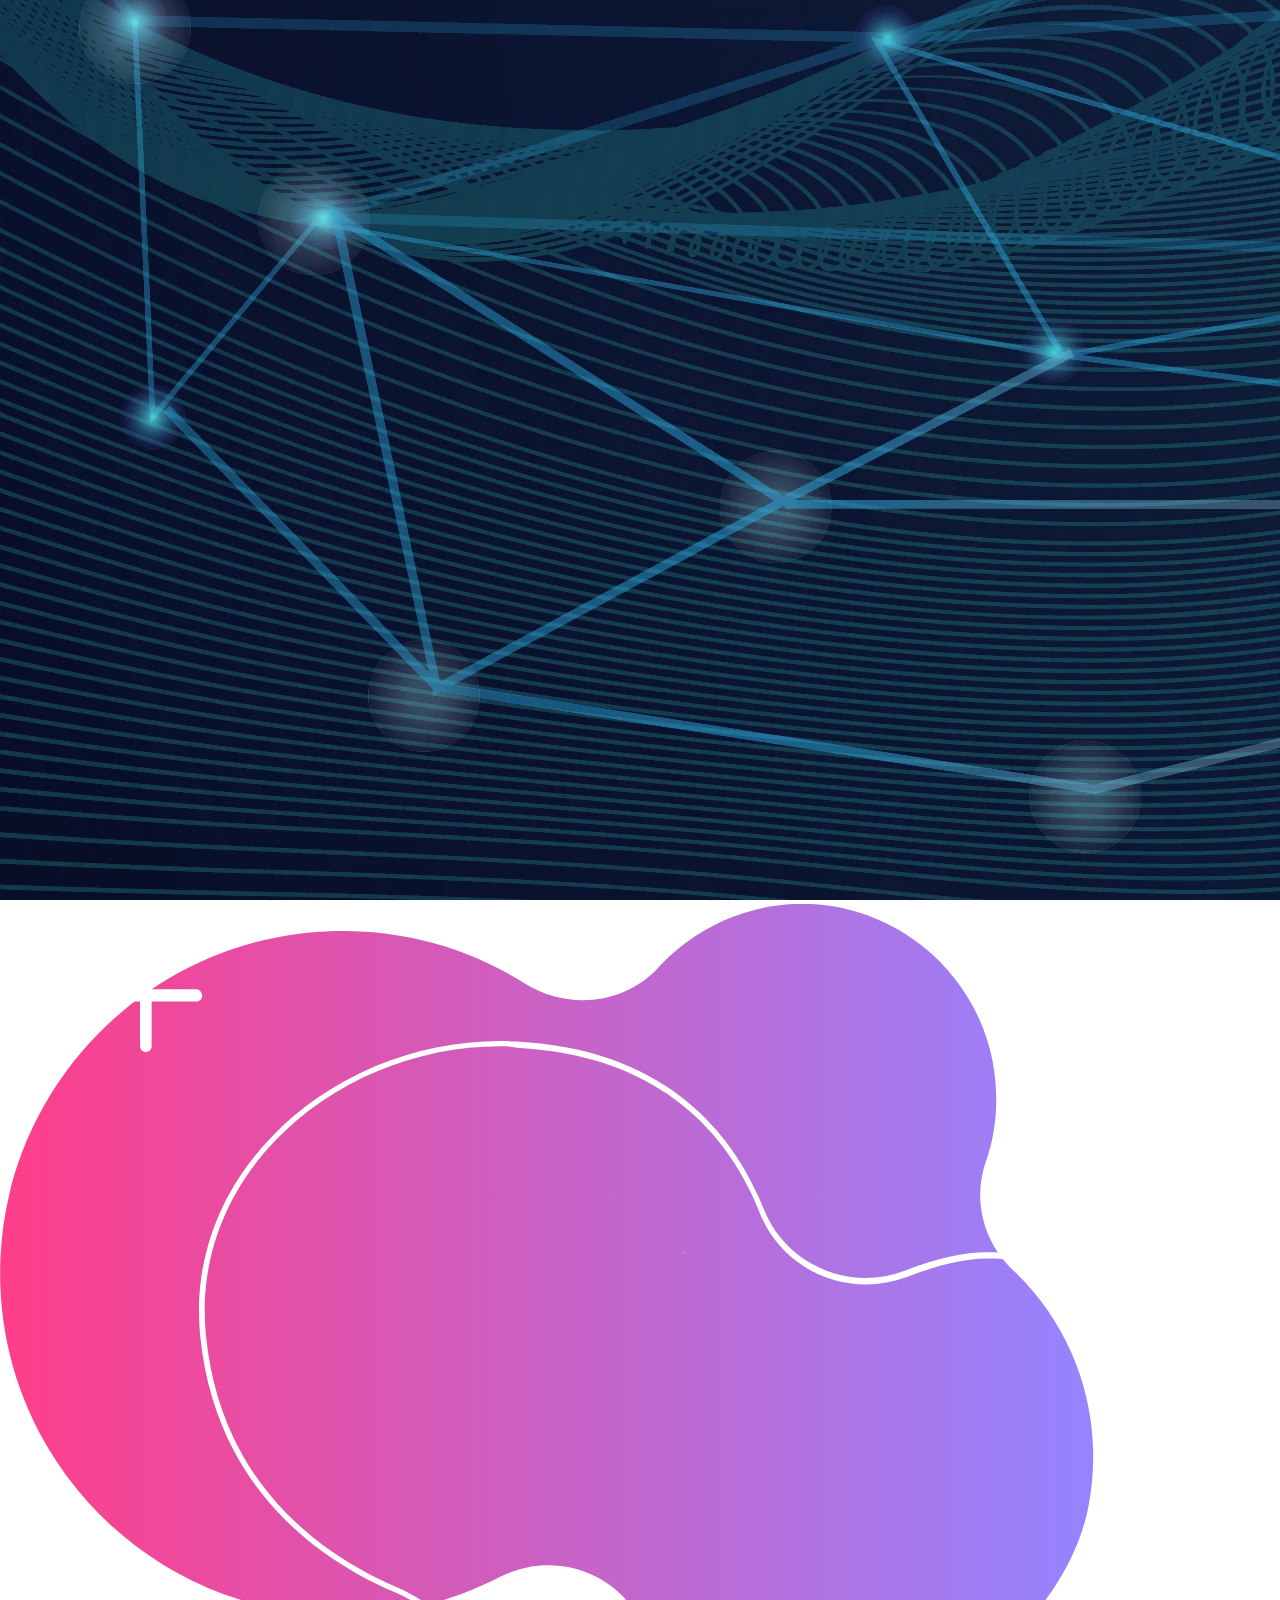
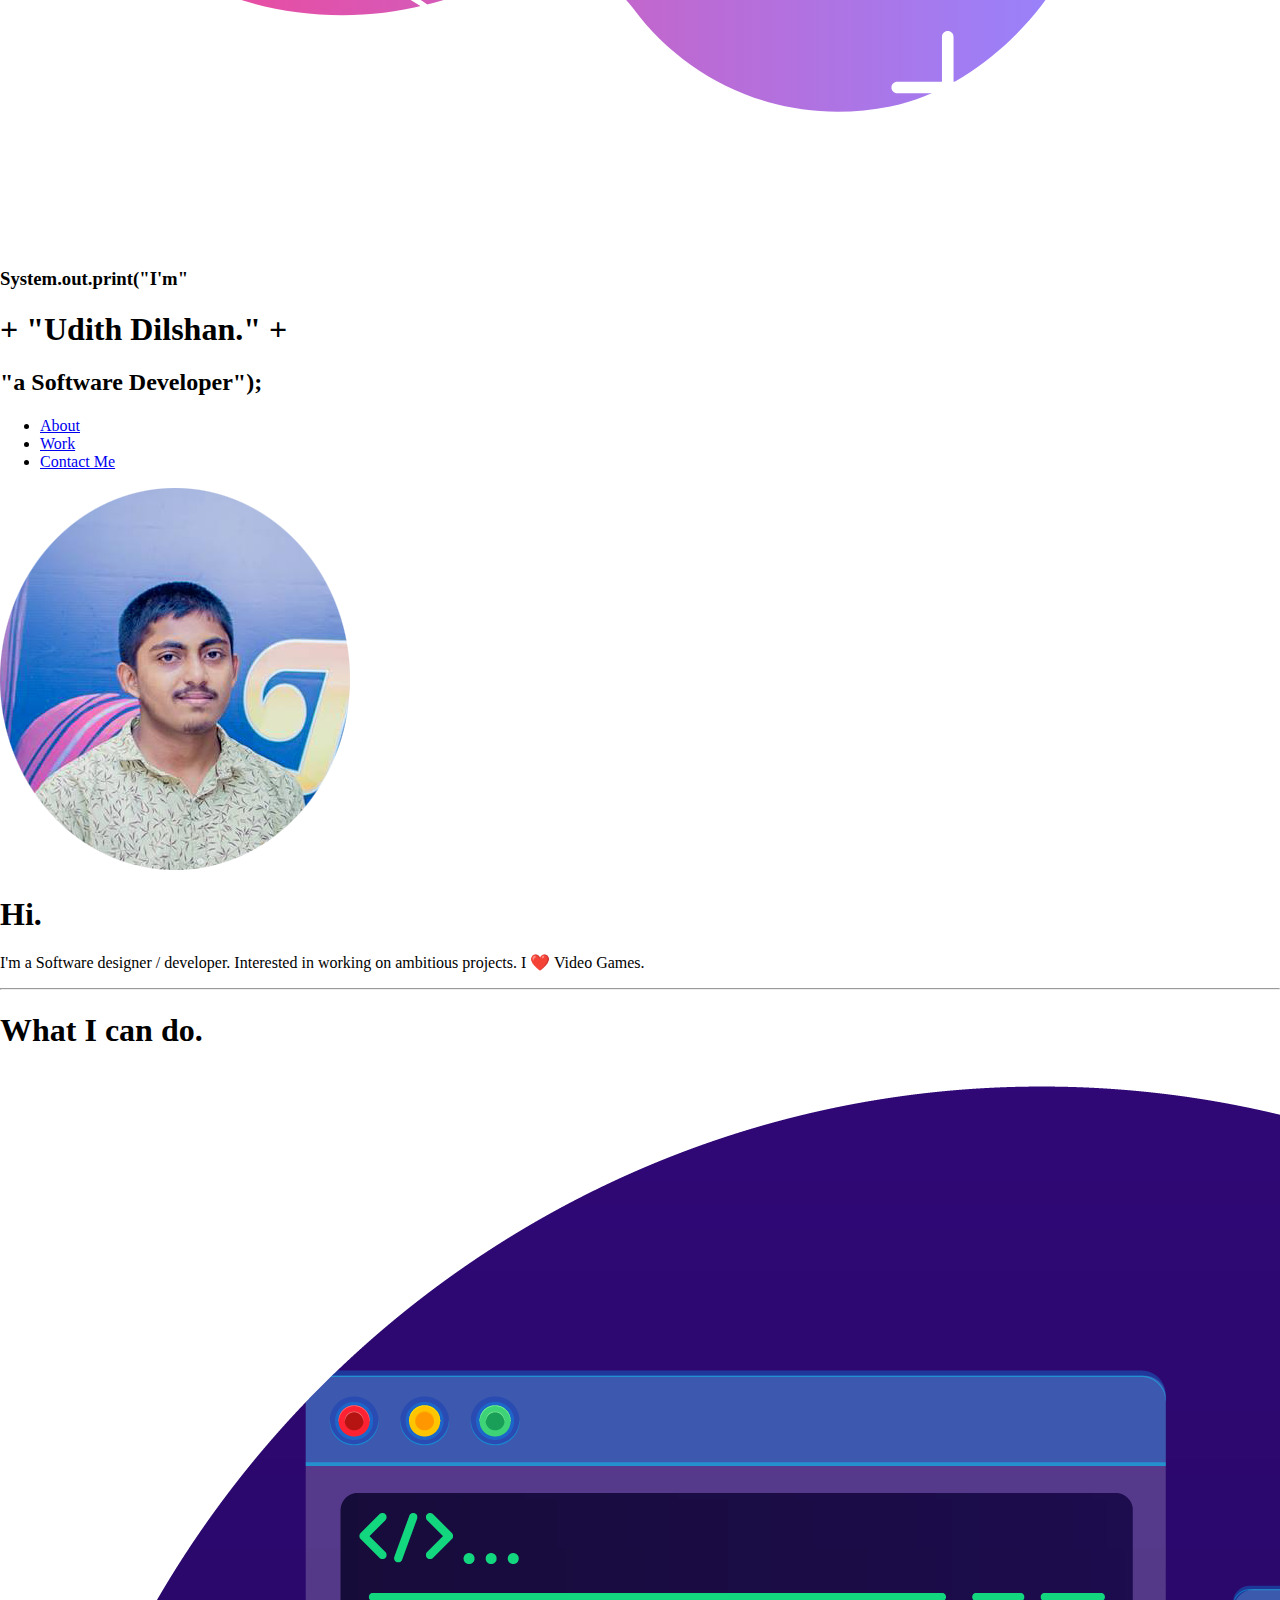
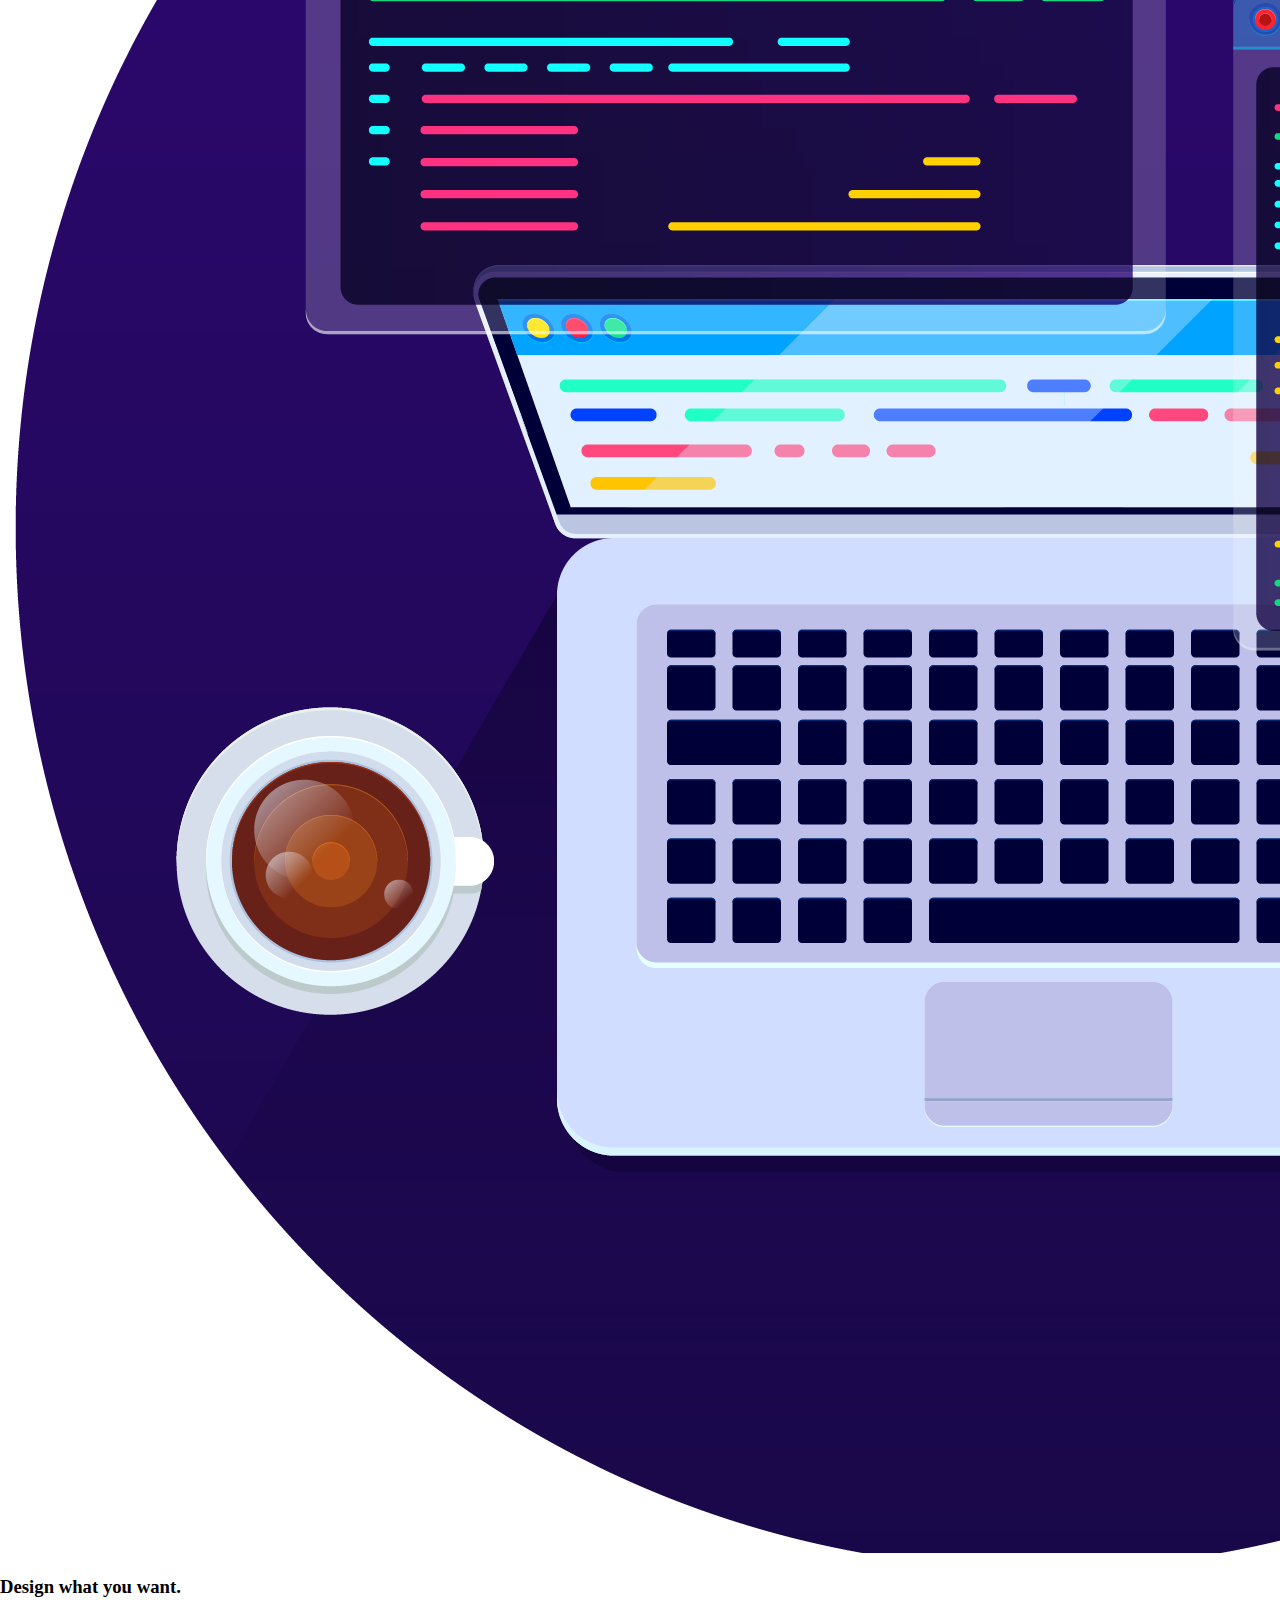
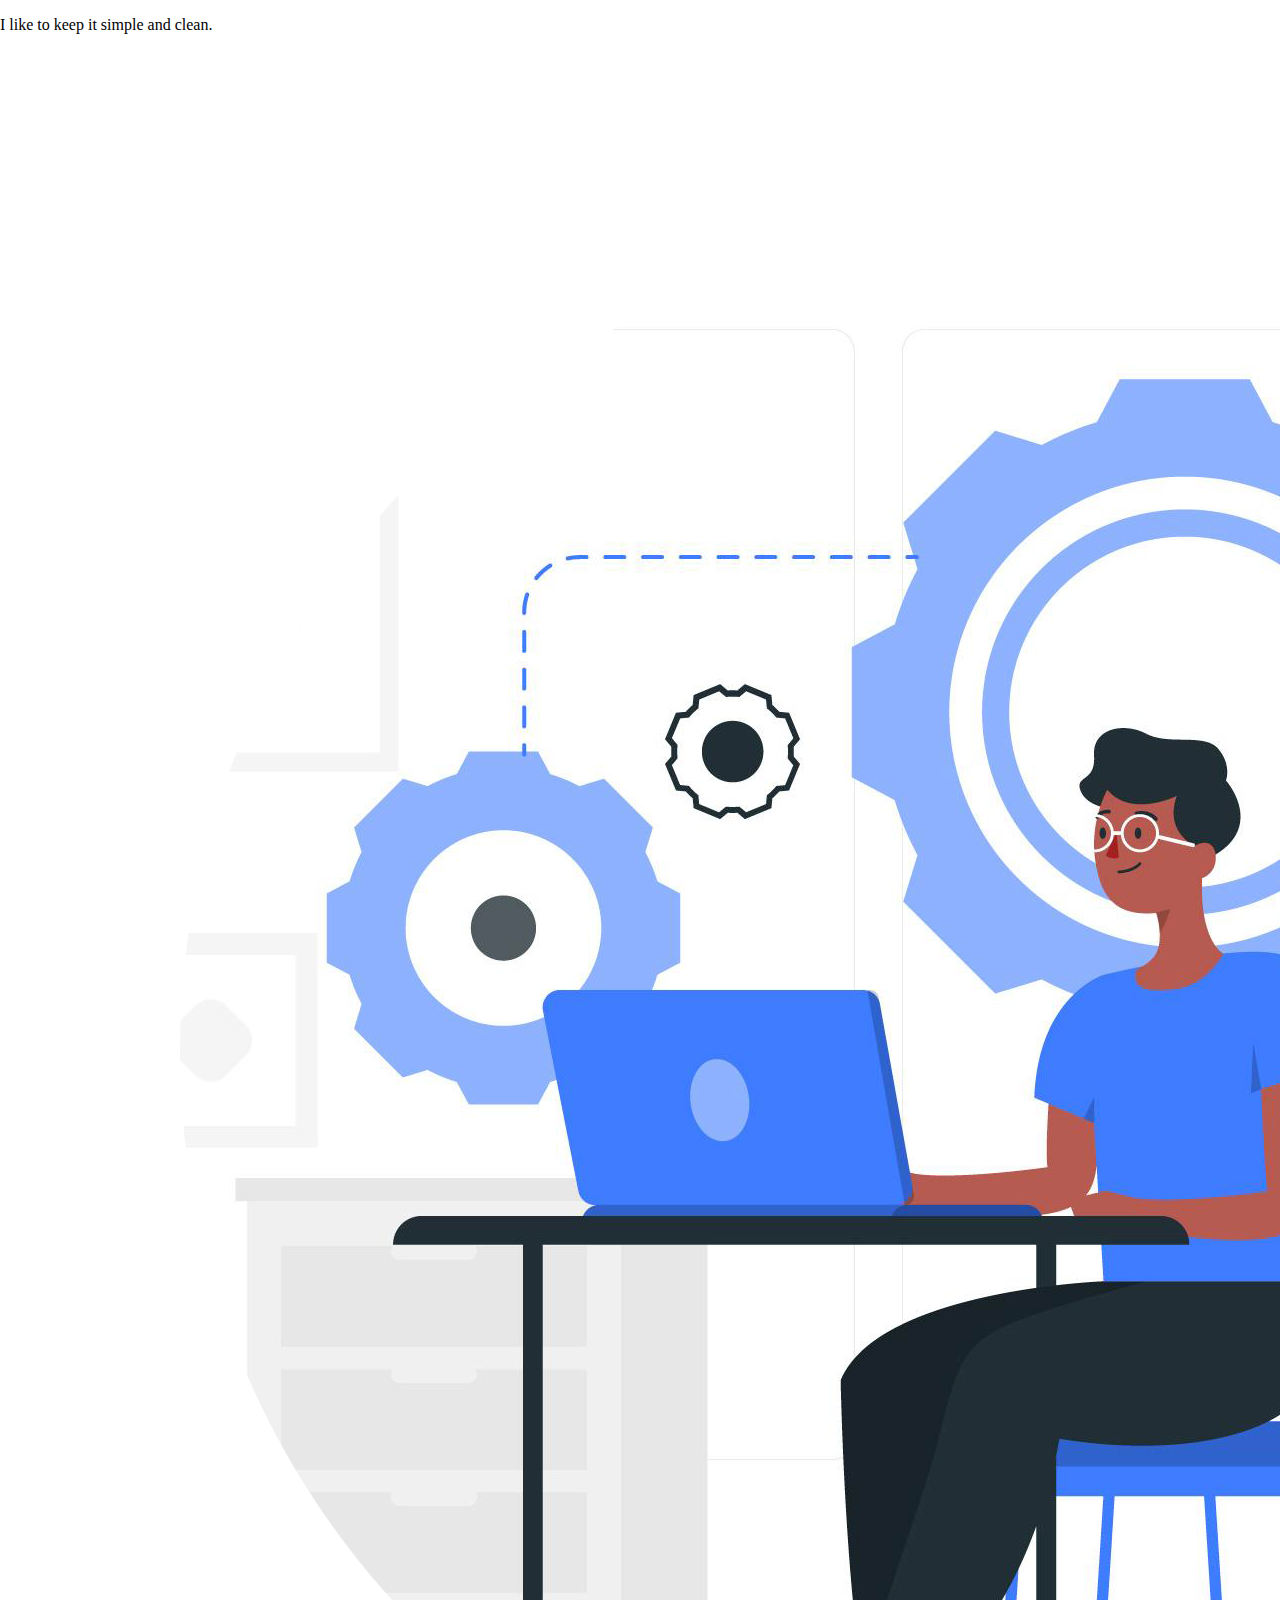
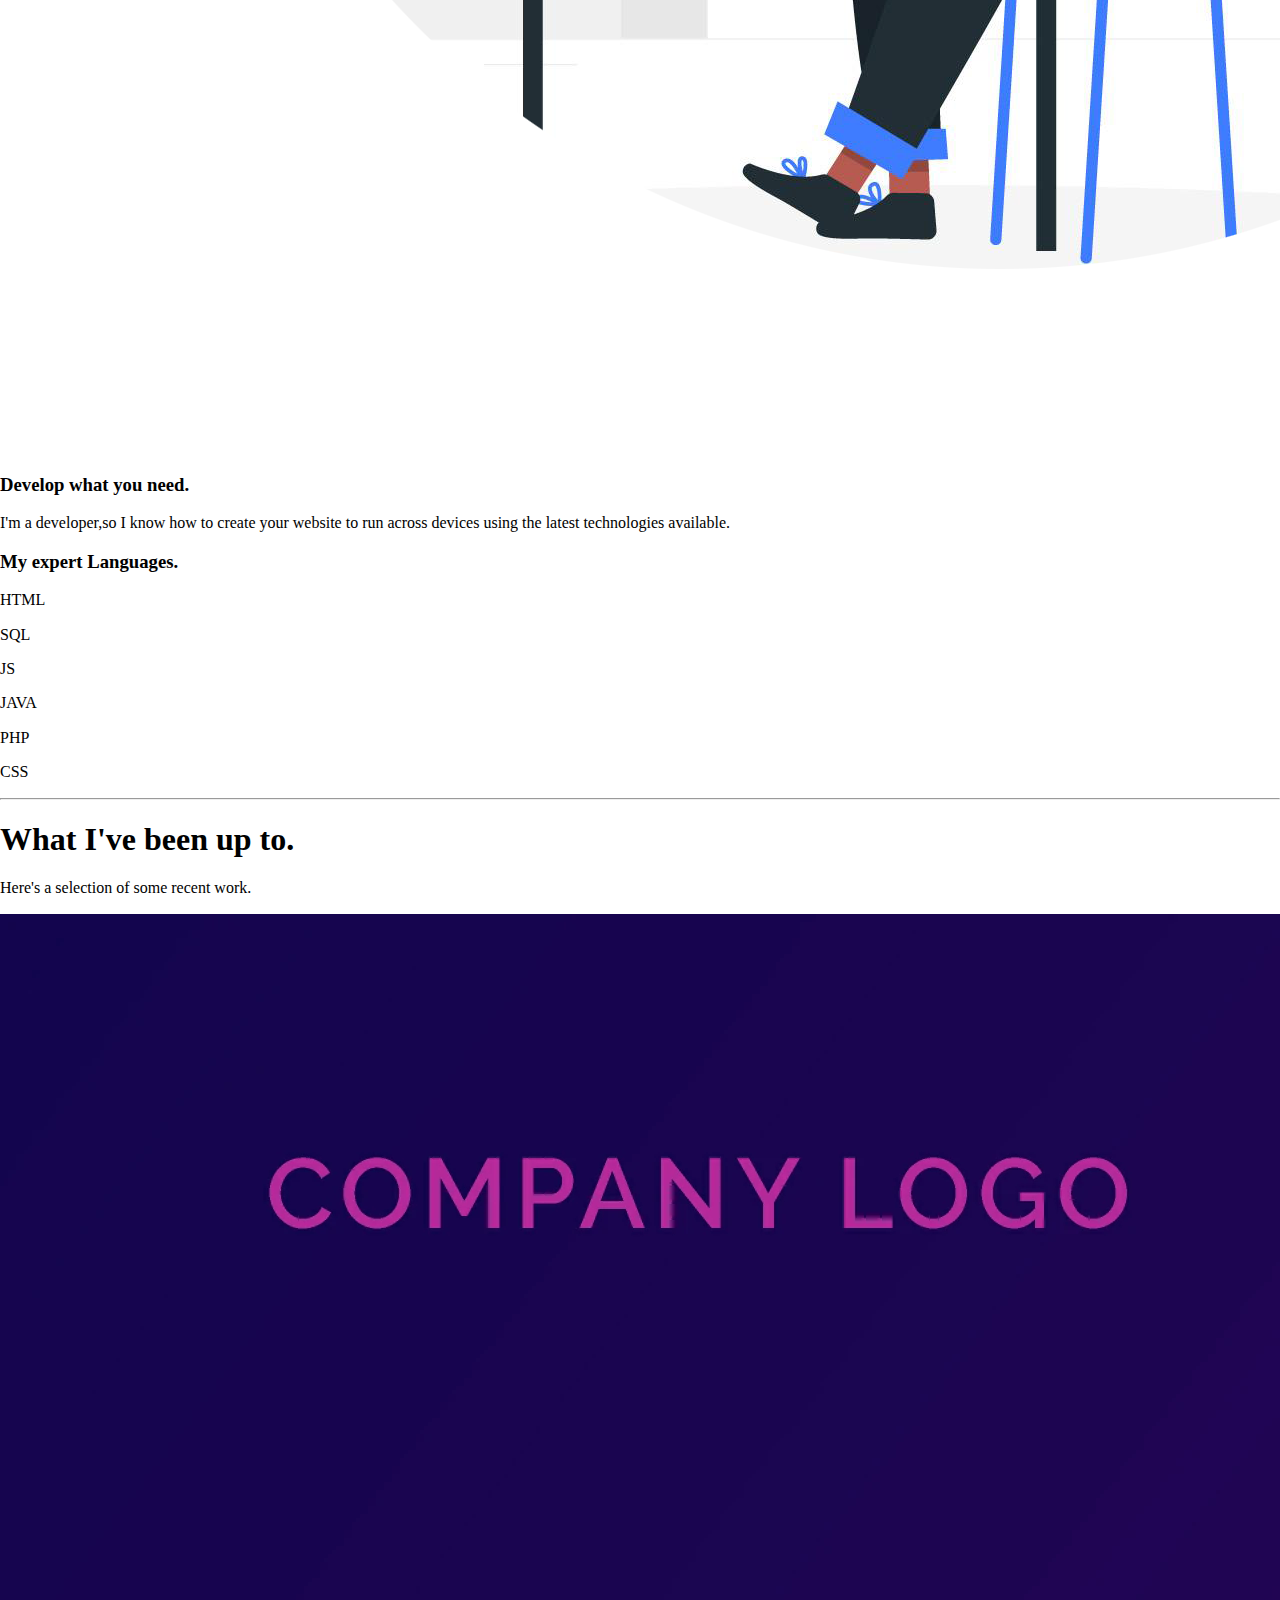
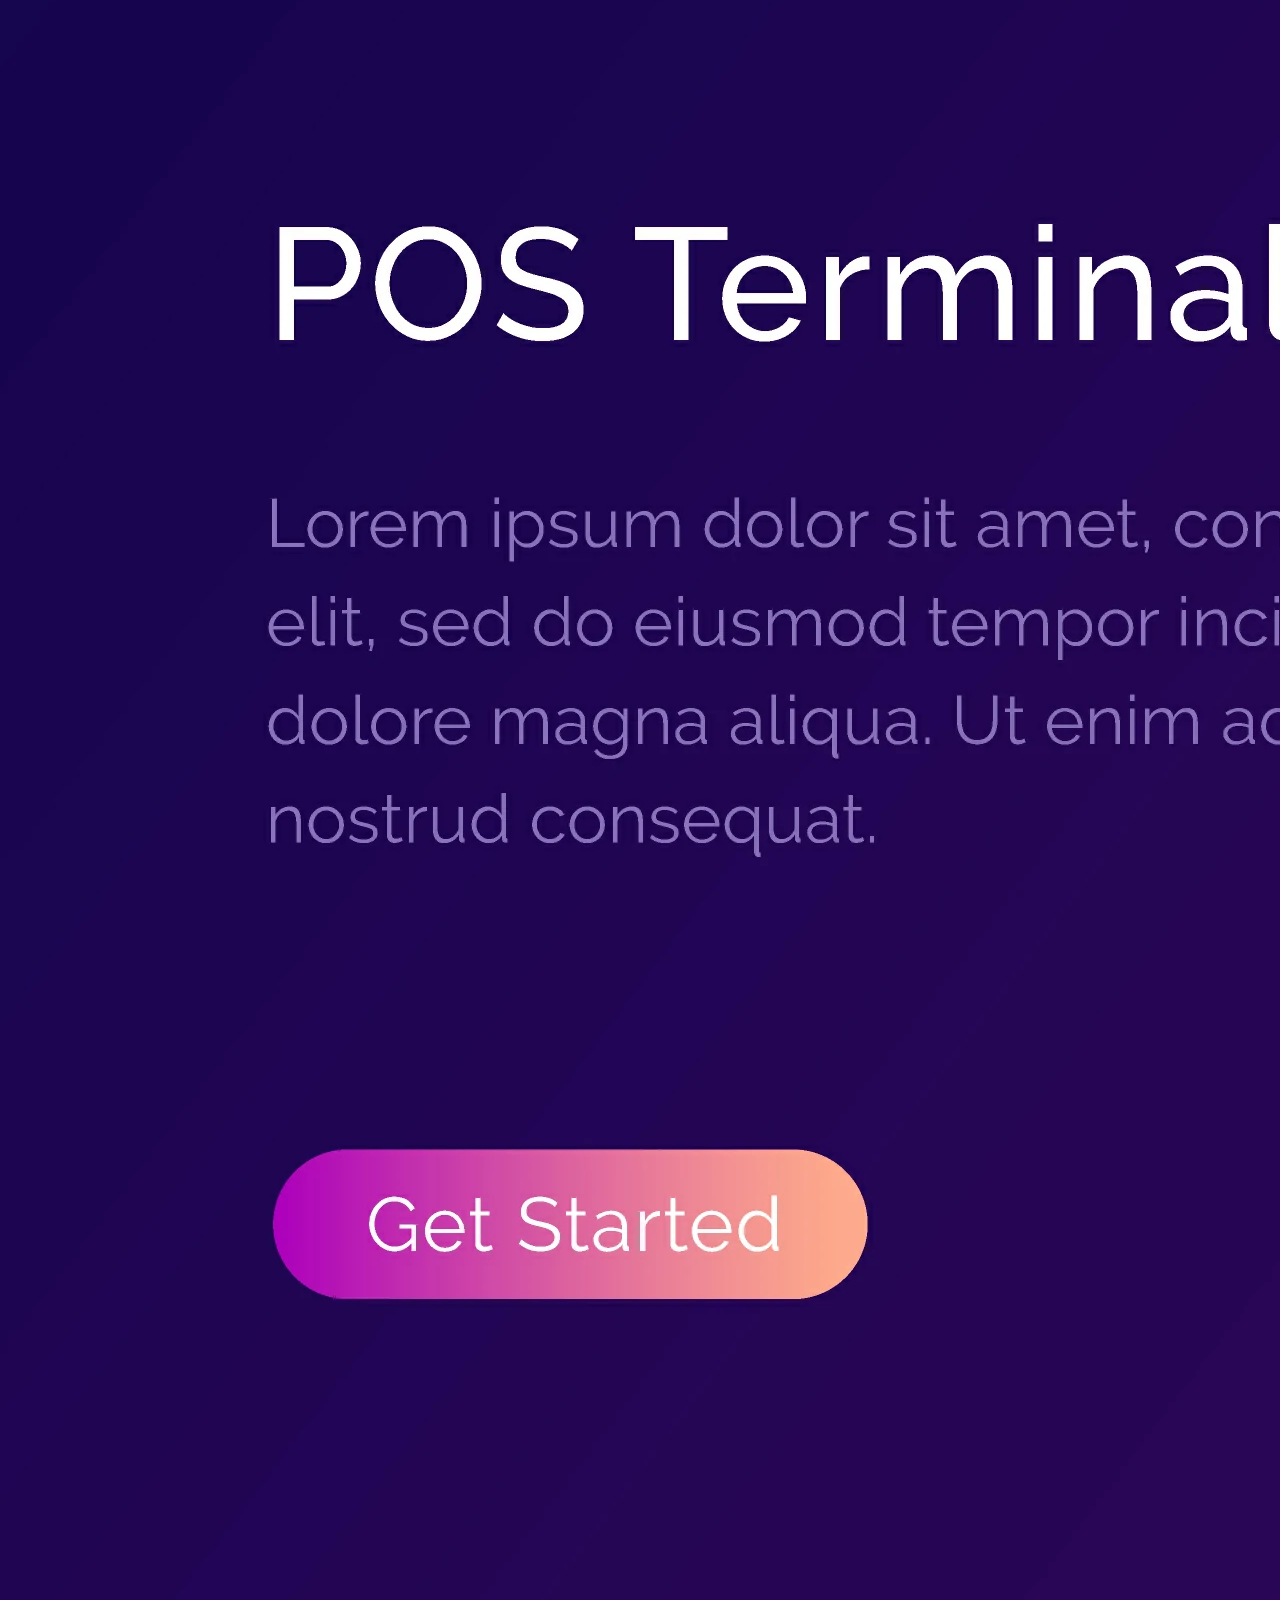
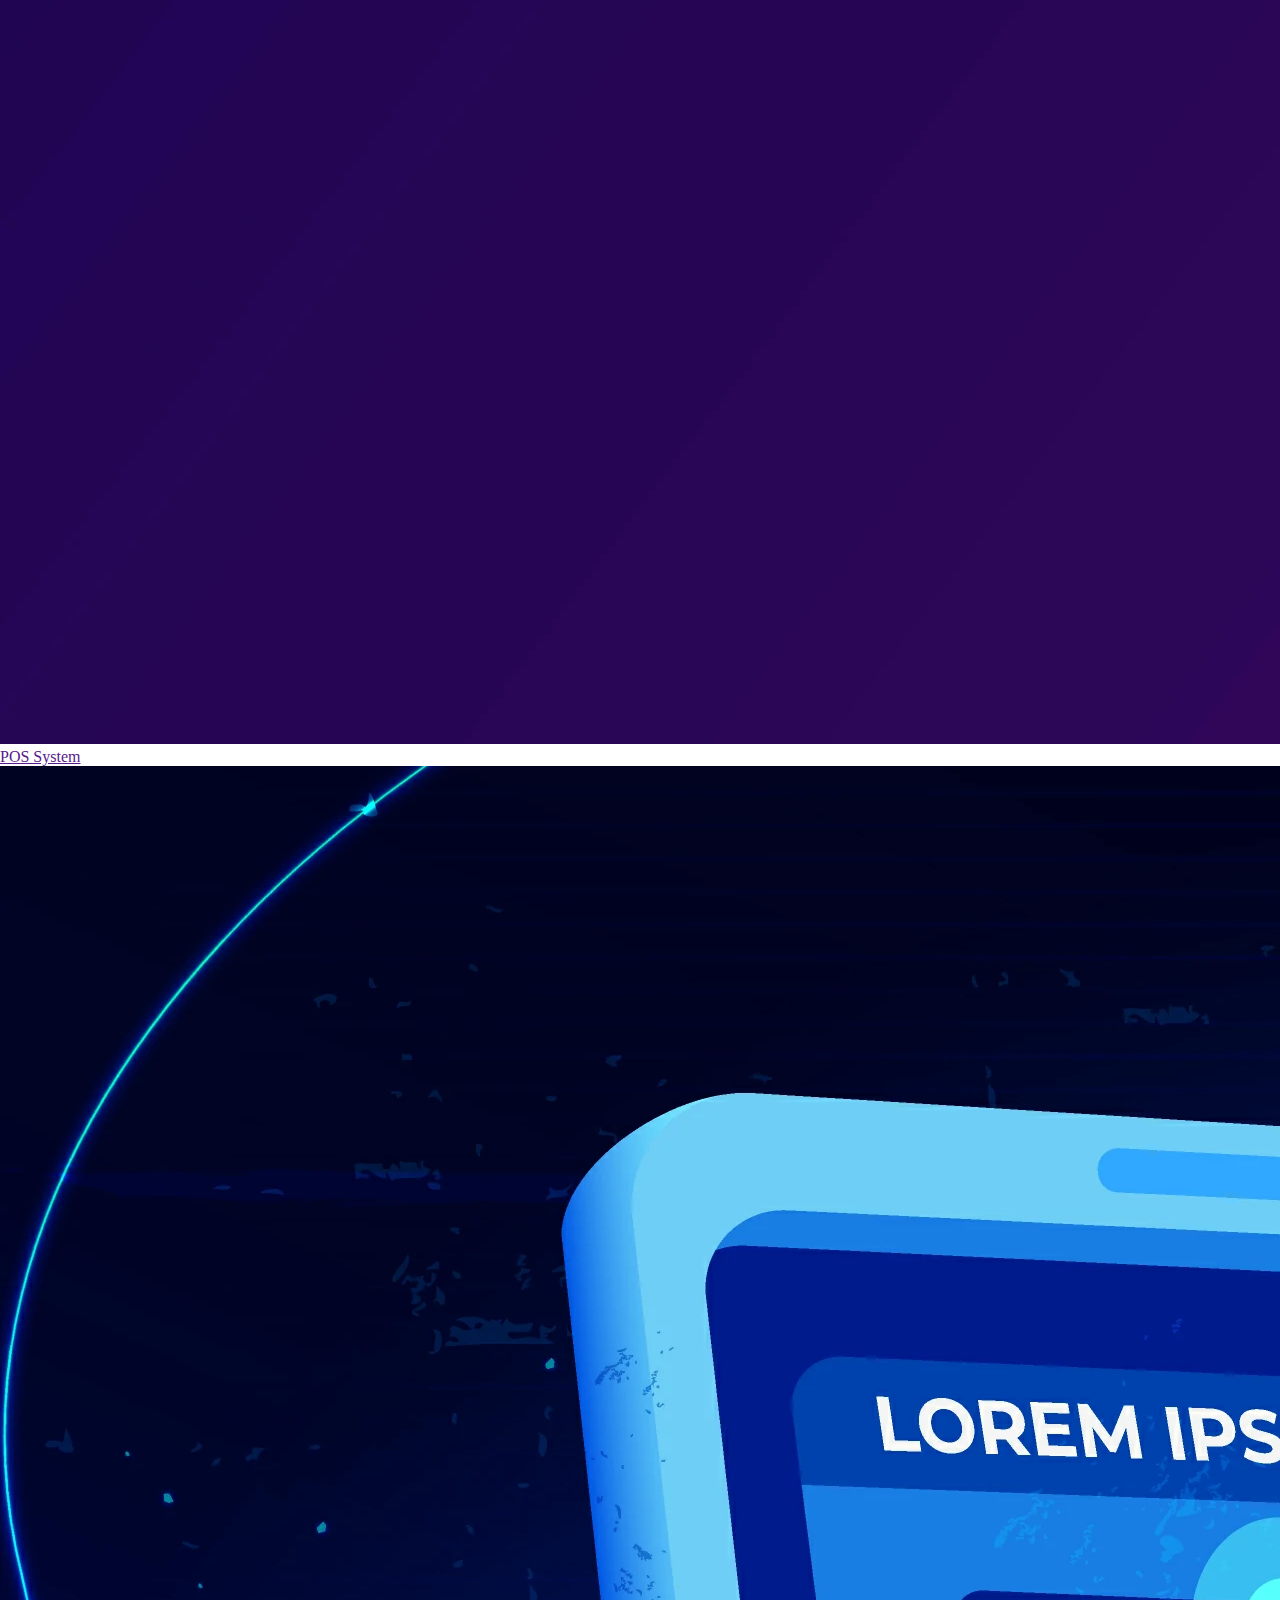
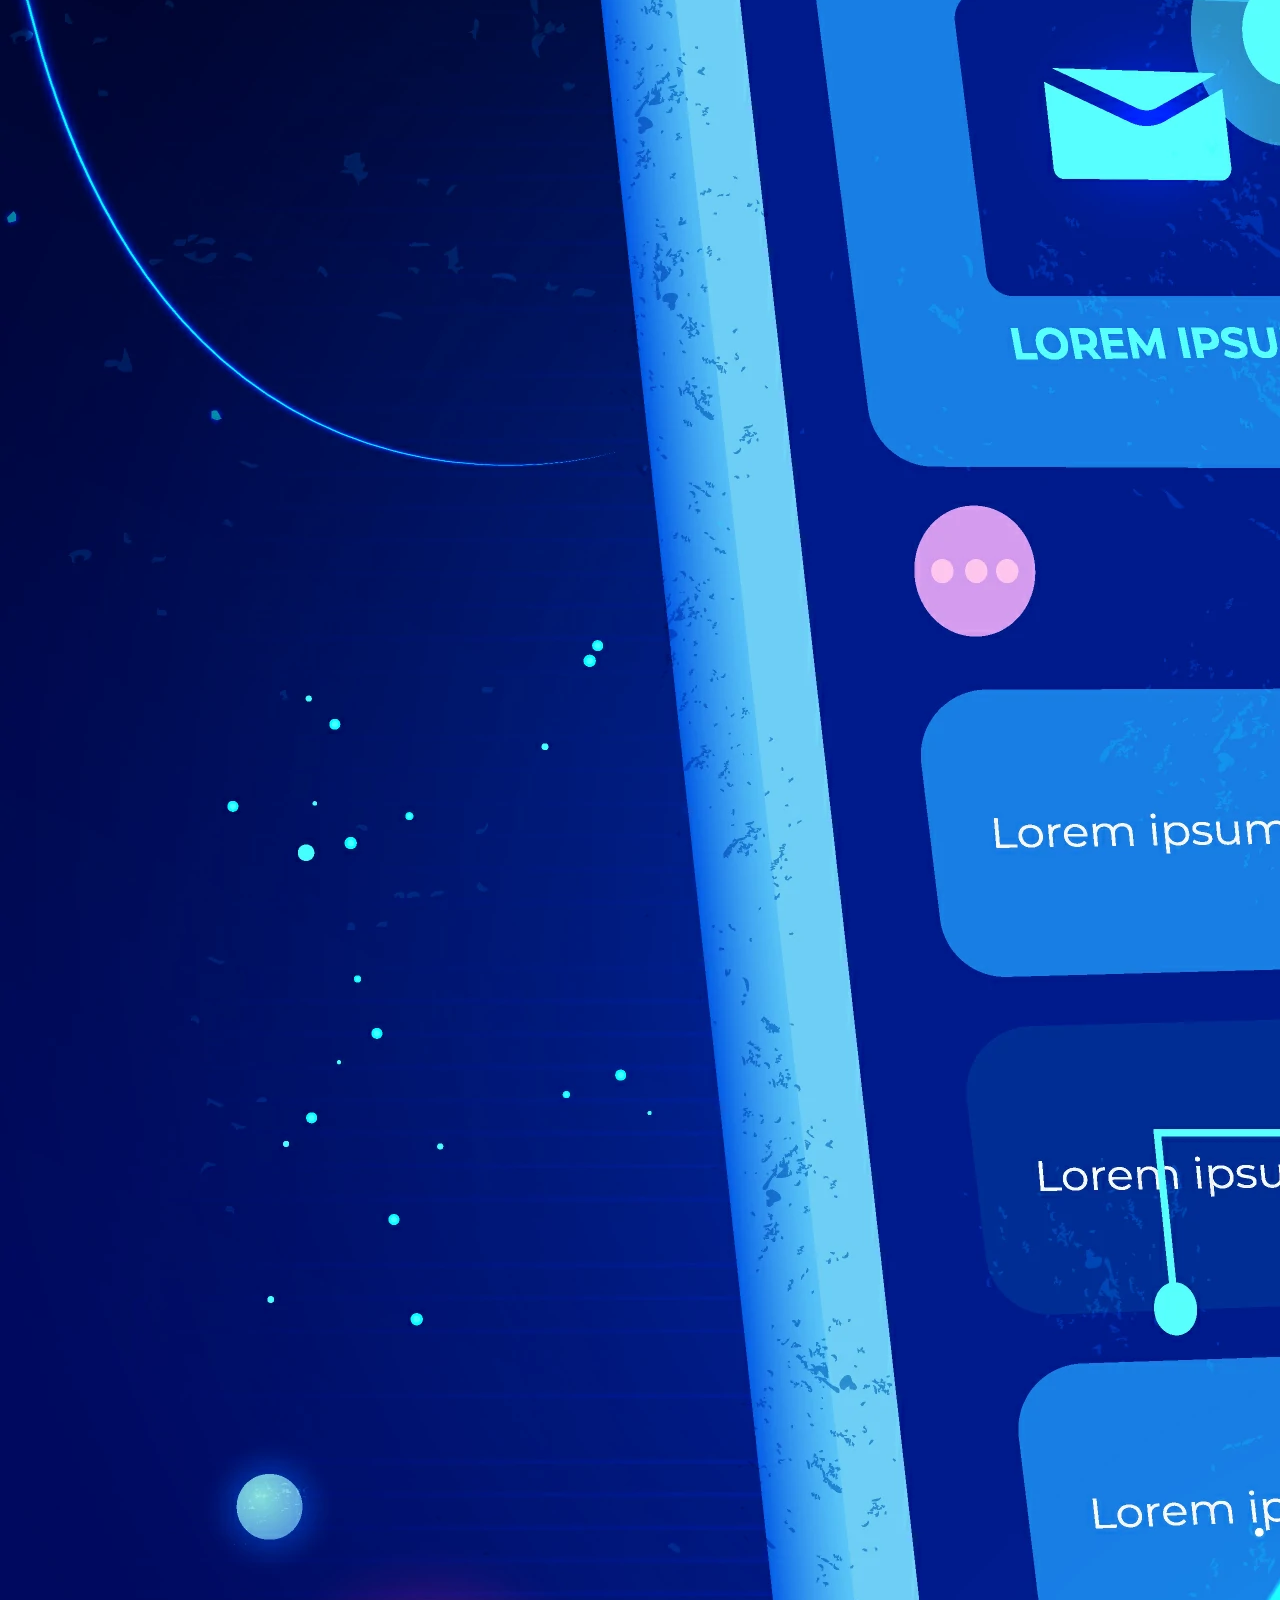
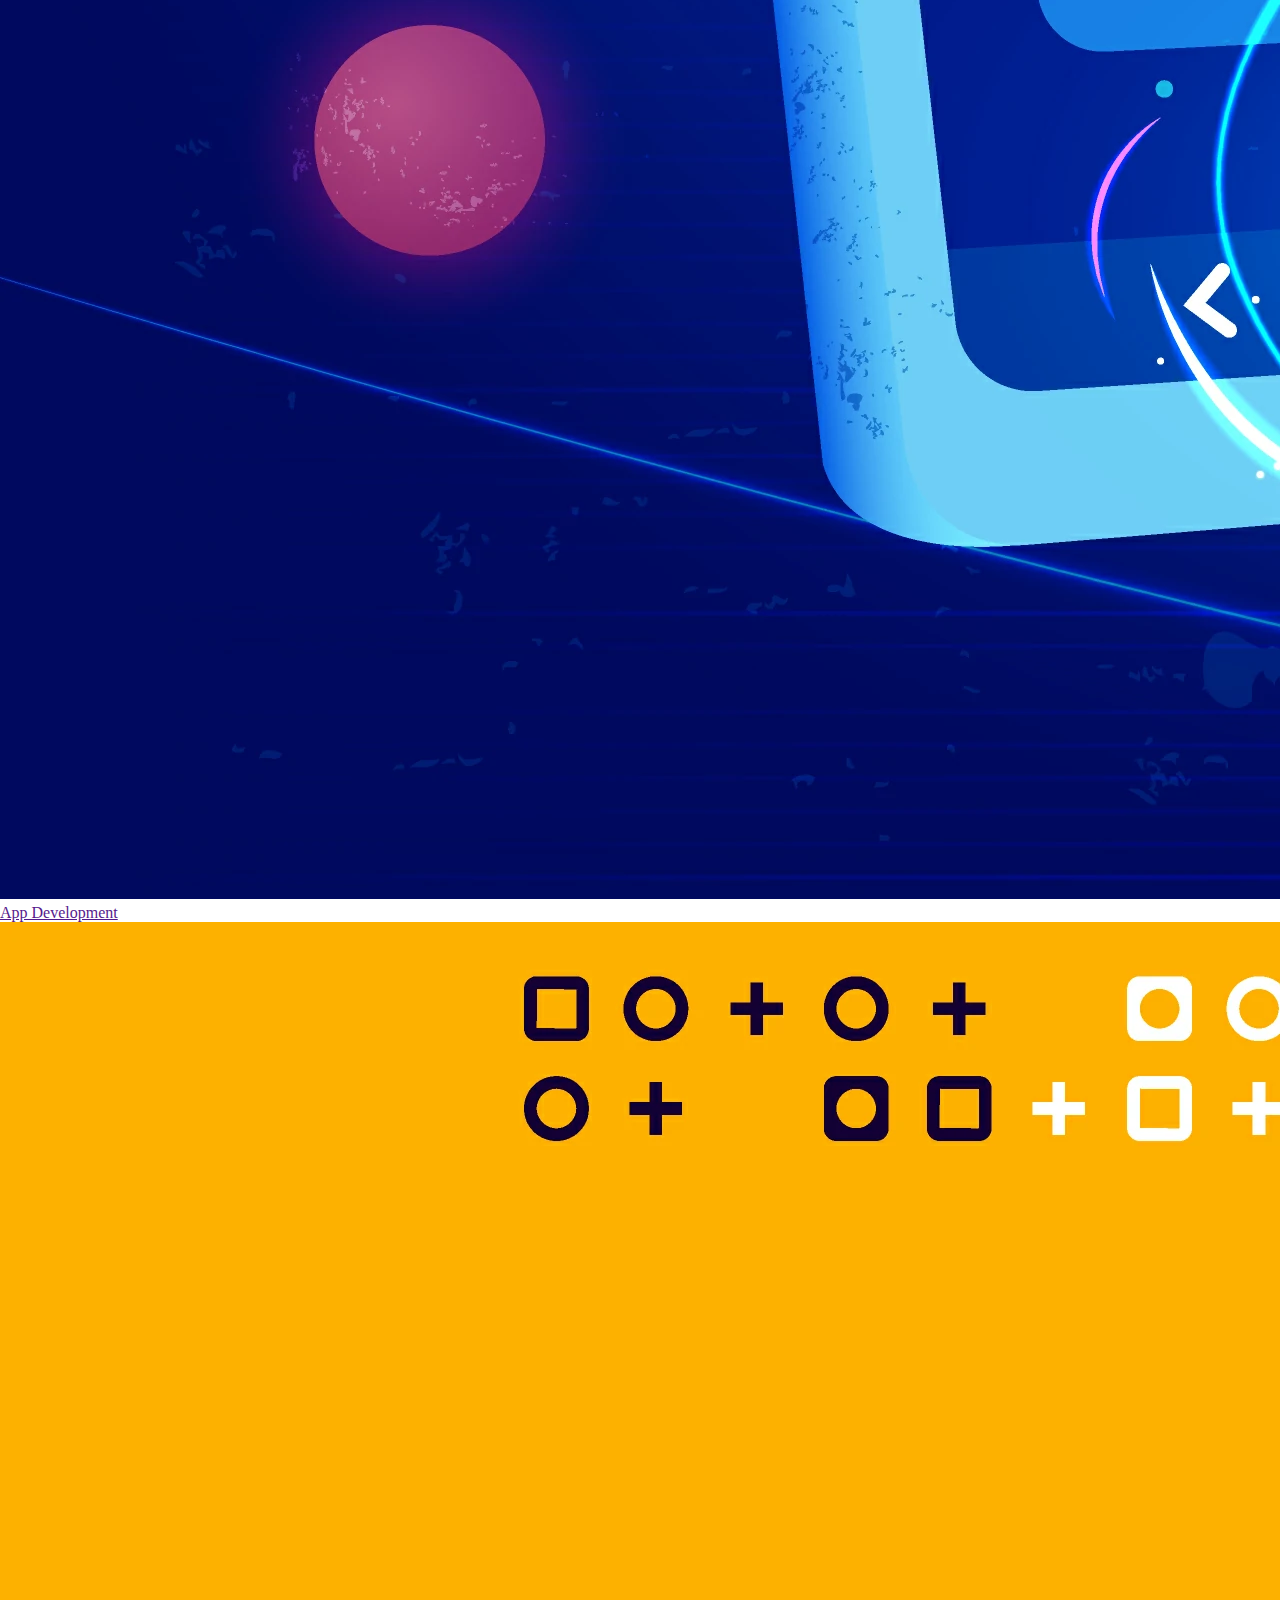
==== commit ecb6252b: "Add files via upload" ====
--- a/index.html
+++ b/index.html
@@ -32,9 +32,9 @@
 <header id="header">
     <nav id="menu">
         <ul>
-            <li><a href="index.html" target="">About</a></li>
-            <li><a href="index.html" target="">Work</a></li>
-            <li><a href="index.html" target="">Contact Me</a></li>
+            <li><a href="#profile" target="">About</a></li>
+            <li><a href="#work" target="">Work</a></li>
+            <li><a href="#contact-me" target="">Contact Me</a></li>
         </ul>
     </nav>
 </header>
